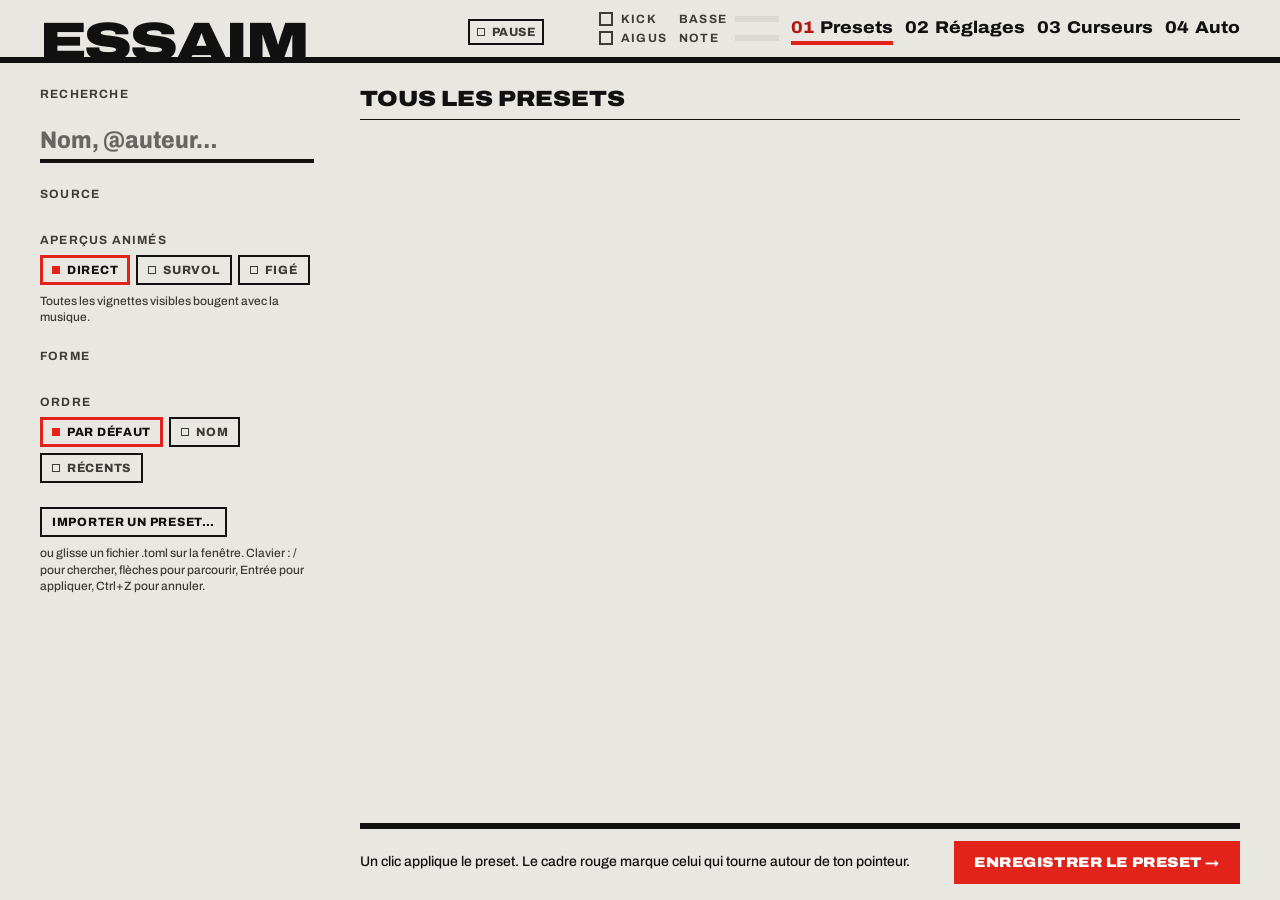
==== ui/index.html @ 6f8d7f01 "Trajet redressé quand la rotation retombe ; toutes les lettres d'un long texte - Rotation : l'angle " ====
<!doctype html>
<html lang="fr">
<head>
<meta charset="utf-8">
<title>Essaim</title>
<link rel="stylesheet" href="style.css">
<script src="apercu.js" defer></script>
<script src="app.js" defer></script>
</head>
<body>
<div class="fenetre">
  <header class="entete">
    <h1 class="t-affiche">ESSAIM</h1>
    <div class="entete-droite">
      <div class="pile serree etat-essaim">
        <button class="puce petite" id="pause" aria-pressed="false" title="Met l'essaim en pause (Ctrl+P)">Pause</button>
        <span class="t-label" id="etat-essaim" role="status" hidden></span>
      </div>
      <div class="sonde silence" id="sonde" title="Ce que l'essaim entend du son de Windows">
        <span class="temoins">
          <span class="kick t-label"><span class="temoin" id="temoin"></span>Kick</span>
          <span class="kick t-label"><span class="temoin" id="temoin-aigus"></span>Aigus</span>
        </span>
        <span class="t-label tempo" id="bpm" title="Tempo des kicks, affiché quand il est régulier" hidden></span>
        <span class="mesures">
          <span class="mesure"><span class="t-label">Basse</span><span class="jauge"><span id="jauge-niveau"></span></span><span class="detail" id="detail-niveau">—</span></span>
          <span class="mesure"><span class="t-label">Note</span><span class="jauge note"><span id="jauge-note"></span></span><span class="detail" id="detail-note">—</span></span>
        </span>
      </div>
      <nav class="onglets" role="tablist" aria-label="Vues">
        <button class="onglet t-nav" role="tab" id="onglet-presets" aria-controls="vue-presets" aria-selected="true"><span class="num">01</span>Presets</button>
        <button class="onglet t-nav" role="tab" id="onglet-reglages" aria-controls="vue-reglages" aria-selected="false"><span class="num">02</span>Réglages</button>
        <button class="onglet t-nav" role="tab" id="onglet-curseurs" aria-controls="vue-curseurs" aria-selected="false"><span class="num">03</span>Curseurs</button>
        <button class="onglet t-nav" role="tab" id="onglet-auto" aria-controls="vue-auto" aria-selected="false"><span class="num">04</span>Auto</button>
      </nav>
    </div>
  </header>

  <section class="vue" id="vue-presets" role="tabpanel" aria-labelledby="onglet-presets">
    <aside class="colonne">
      <label class="contenu"><span class="t-label">Recherche</span>
        <input class="champ" id="recherche" type="search" placeholder="Nom, @auteur…" autocomplete="off" spellcheck="false">
      </label>
      <div>
        <div class="t-label">Source</div>
        <div id="sources" class="haut-2"></div>
      </div>
      <div>
        <div class="t-label">Aperçus animés</div>
        <div class="groupe-puces haut-2" id="modes"></div>
        <p class="t-petit haut-2" id="mode-aide"></p>
      </div>
      <div>
        <div class="t-label">Forme</div>
        <div class="groupe-puces haut-2" id="filtre-formes"></div>
      </div>
      <div>
        <div class="t-label">Ordre</div>
        <div class="groupe-puces haut-2" id="ordres"></div>
      </div>
      <div class="pile">
        <button class="puce debut" id="importer">Importer un preset…</button>
        <p class="t-petit sans-marge">ou glisse un fichier .toml sur la fenêtre. Clavier : / pour chercher, flèches pour parcourir, Entrée pour appliquer, Ctrl+Z pour annuler.</p>
      </div>
    </aside>
    <div class="principal">
      <div class="barre-titre">
        <span class="t-titre" id="titre-grille">Tous les presets</span>
        <span class="t-label" id="compte"></span>
      </div>
      <p class="t-texte" id="note-commu" hidden></p>
      <div class="defile" id="defile-grille">
        <div class="grille" id="grille"></div>
        <div class="vide" id="vide" hidden></div>
      </div>
      <div class="pied">
        <span class="t-texte">Un clic applique le preset. Le cadre rouge marque celui qui tourne autour de ton pointeur.</span>
        <button class="signal" id="ouvrir-panneau">Enregistrer le preset →</button>
      </div>
    </div>
  </section>

  <section class="vue" id="vue-reglages" role="tabpanel" aria-labelledby="onglet-reglages" hidden>
    <div class="colonne large">
      <canvas class="scene carree" id="grand-apercu"></canvas>
      <div class="pile">
        <span class="t-titre" id="nom-actif"></span>
        <span class="t-petit">Aperçu en direct, calculé comme l'essaim autour de ton pointeur (un clic : l'effet du clic ; la souris qui file : le sillage).</span>
        <button class="puce debut" data-lecture aria-pressed="false" title="Windows demande moins d'animations : les grands aperçus sont à l'arrêt" hidden>Lecture</button>
      </div>
      <div class="pile serree">
        <span class="t-label" id="libelle-simuler">Simuler dans l'aperçu</span>
        <div class="groupe-puces" role="group" aria-labelledby="libelle-simuler">
          <button class="puce petite" id="simuler-montee" title="Quatre secondes : une montée (roulement de caisse claire, tension), puis le drop">Montée et drop</button>
          <button class="puce petite" data-simuler="kick">Kick</button>
          <button class="puce petite" data-simuler="caisse">Caisse claire</button>
          <button class="puce petite" data-simuler="temps">Temps</button>
          <button class="puce petite" data-simuler="piste">Piste</button>
        </div>
      </div>
      <div class="puissance" id="puissance" data-niveau="faible">
        <div class="ligne-haut"><span class="t-label">Puissance utilisée</span><span class="niveau" id="puissance-niveau">—</span></div>
        <div class="barre"><span id="puissance-barre"></span></div>
        <p class="note" id="puissance-detail">Mesure en cours…</p>
        <p class="note">Les dix cases à côté de chaque réglage notent son impact sur cette puissance :</p>
        <div class="legende-impact">
          <span class="impact" aria-hidden="true"><i class="plein"></i><i></i><i></i><i></i><i></i><i></i><i></i><i></i><i></i><i></i></span><span class="note">presque rien</span>
          <span class="impact" aria-hidden="true"><i class="plein"></i><i class="plein"></i><i class="plein"></i><i class="plein"></i><i class="plein"></i><i></i><i></i><i></i><i></i><i></i></span><span class="note">moyen</span>
          <span class="impact fort" aria-hidden="true"><i class="plein"></i><i class="plein"></i><i class="plein"></i><i class="plein"></i><i class="plein"></i><i class="plein"></i><i class="plein"></i><i class="plein"></i><i class="plein"></i><i class="plein"></i></span><span class="note">très lourd</span>
        </div>
      </div>
      <div class="ressort"></div>
      <div class="groupe-puces aere actions-colonne">
        <button class="signal" id="ouvrir-panneau-2">Enregistrer le preset →</button>
        <button class="puce" id="surprise" title="Des réglages tirés au hasard (Ctrl+Z pour revenir)">Surprends-moi</button>
        <button class="puce" id="exporter-gif" title="Trois secondes de l'aperçu, en GIF, dans Images\Essaim">Exporter en GIF</button>
        <button class="puce" id="ouvrir-config">Ouvrir config.toml</button>
      </div>
    </div>
    <div class="principal vue-panneaux">
      <nav class="sous-onglets" id="sous-onglets" role="tablist" aria-label="Effets" aria-orientation="vertical"></nav>
      <div class="defile" id="panneaux"></div>
    </div>
  </section>

  <section class="vue" id="vue-auto" role="tabpanel" aria-labelledby="onglet-auto" hidden>
    <aside class="colonne moyenne">
      <span class="t-titre">Preset automatique</span>
      <p class="note">Essaim change tout seul de preset selon tes règles (artiste, titre, tempo…), l'application au premier plan ou l'heure. Quand plus aucune règle ne s'applique, tes réglages d'avant reviennent.</p>
      <button class="puce debut" id="auto-actif" aria-pressed="false">Choisir le preset automatiquement</button>
      <span class="t-titre haut-2">Raccourcis clavier</span>
      <button class="puce debut" id="raccourcis-actif" aria-pressed="true">Raccourcis globaux</button>
      <div class="raccourcis">
        <span class="touche">Ctrl + Alt + →</span><span>preset suivant</span>
        <span class="touche">Ctrl + Alt + ←</span><span>preset précédent</span>
        <span class="touche">Ctrl + Alt + P</span><span>pause</span>
      </div>
      <p class="note">Ils marchent partout dans Windows, sans surveiller le clavier (pas de hook) : Windows prévient seulement Essaim quand ces touches sont pressées.</p>
    </aside>
    <div class="defile">
      <div class="barre-titre"><span class="t-titre">Si … alors …</span><span class="t-label">prioritaire</span></div>
      <p class="note haut-2" id="aide-regle">Clés : <b>artiste</b>, <b>titre</b> (morceau qui joue), <b>appli</b>, <b>bpm</b> (tempo des kicks), <b>heure</b>. Opérateurs : = &nbsp;!= &nbsp;~ (contient) &nbsp;&lt; &nbsp;&gt; &nbsp;&lt;= &nbsp;&gt;=. Plusieurs conditions : « et ». Exemple : <code>bpm &gt; 140 et heure &gt;= 20:00</code>.</p>
      <div class="regles haut-2" id="regles-si"></div>
      <form class="ajout-regle" id="ajout-si">
        <label><span class="t-label">Si</span><input class="champ" id="si-condition" placeholder="artiste = Skrillex" autocomplete="off" spellcheck="false" aria-describedby="aide-regle"></label>
        <label><span class="t-label">Alors</span><select class="choix" id="si-preset"></select></label>
        <button class="puce" type="submit">Ajouter</button>
        <button class="puce" type="button" id="si-artiste" hidden></button>
      </form>
      <div class="barre-titre haut-5"><span class="t-titre">Selon l'application</span></div>
      <div class="regles" id="regles-applis"></div>
      <form class="ajout-regle" id="ajout-appli">
        <label><span class="t-label">Application</span><input class="champ petit" id="appli-nom" list="applis-ouvertes" placeholder="jeu.exe" autocomplete="off" spellcheck="false"></label>
        <datalist id="applis-ouvertes"></datalist>
        <label><span class="t-label">Preset</span><select class="choix" id="appli-preset"></select></label>
        <button class="puce" type="submit">Ajouter</button>
      </form>
      <div class="barre-titre haut-5"><span class="t-titre">Selon l'heure</span></div>
      <div class="regles" id="regles-horaires"></div>
      <form class="ajout-regle" id="ajout-horaire">
        <label><span class="t-label">De</span><input class="champ petit" id="horaire-debut" type="time" value="22:00"></label>
        <label><span class="t-label">À</span><input class="champ petit" id="horaire-fin" type="time" value="07:00"></label>
        <label><span class="t-label">Preset</span><select class="choix" id="horaire-preset"></select></label>
        <button class="puce" type="submit">Ajouter</button>
      </form>
      <div id="bloc-pauses">
        <div class="barre-titre haut-5"><span class="t-titre">Pause selon l'application</span><span class="t-label">cet ordinateur</span></div>
        <p class="note haut-2">Essaim se met en pause tant que l'une de ces applications est au premier plan (montage, visio, jeu…), et reprend dès que tu en sors.</p>
        <div class="regles haut-2" id="pauses-applis"></div>
        <form class="ajout-regle" id="ajout-pause">
          <label><span class="t-label">Application</span><input class="champ petit" id="pause-nom" list="applis-ouvertes" placeholder="obs64.exe" autocomplete="off" spellcheck="false"></label>
          <button class="puce" type="submit">Ajouter</button>
          <button class="puce" type="button" id="pause-recente" hidden></button>
        </form>
      </div>
    </div>
  </section>

  <section class="vue" id="vue-curseurs" role="tabpanel" aria-labelledby="onglet-curseurs" hidden>
    <aside class="colonne large">
      <div class="pile">
        <span class="t-label">Jeu en place</span>
        <span class="t-titre" id="jeu-actuel">—</span>
      </div>
      <div class="roles" id="roles"></div>
      <p class="note">Le pointeur reste un vrai curseur de Windows, sans retard ; Essaim dessine seulement autour.</p>
    </aside>
    <div class="principal">
      <div class="barre-titre">
        <span class="t-titre">Jeux installés sur ce PC</span>
        <span class="t-label" id="compte-jeux"></span>
      </div>
      <div class="groupe-puces aere">
        <button class="puce" id="avec-preset" aria-pressed="true">Installer les curseurs du preset choisi</button>
        <span class="note">Un preset enregistré garde le jeu en place à ce moment-là ; cette option le remet quand tu choisis le preset.</span>
      </div>
      <div class="defile">
        <div class="curseurs" id="curseurs"><span class="t-petit">Chargement des curseurs…</span></div>
      </div>
      <div class="pied">
        <span class="t-texte">Un clic installe le jeu, comme le panneau de la souris de Windows. Pour en ajouter un : clic droit sur le fichier <b>.inf</b> d'un pack, puis Installer.</span>
      </div>
    </div>
  </section>
</div>

<div class="voile centre" id="voile-image" hidden>
  <div class="boite large" role="dialog" aria-modal="true" aria-labelledby="titre-image">
    <span class="t-titre" id="titre-image">Trajet d'une image</span>
    <p class="note">Les comètes suivent le contour d'une image : un logo, une silhouette, une icône (une image à fond transparent marche le mieux), ou d'un texte, d'un emoji. Tu peux aussi glisser une image sur la fenêtre.</p>
    <div class="image-trajet">
      <canvas class="scene" id="toile-image" width="380" height="380" aria-label="L'image et ses contours"></canvas>
      <canvas class="scene" id="apercu-image" aria-label="Aperçu de l'essaim sur ce trajet"></canvas>
    </div>
    <div class="groupe-puces aere">
      <button class="puce" id="choisir-image">Choisir une image…</button>
      <input type="file" id="fichier-image" accept="image/*,.svg" hidden>
      <label class="option-ligne"><span class="t-label">ou un texte, un emoji</span><input class="champ petit" id="texte-image" maxlength="12" placeholder="♥, ESSAIM, 🦋…" autocomplete="off" spellcheck="false"></label>
    </div>
    <div class="groupe-puces aere">
      <label class="option-ligne"><span class="t-label">Seuil</span><input type="range" id="seuil-image" min="1" max="255" value="128"><span class="valeur-mod" id="valeur-seuil">auto</span></label>
      <button class="puce" id="seuil-auto" aria-pressed="true" title="Seuil calculé d'après l'image (méthode d'Otsu)">Auto</button>
      <button class="puce" id="inverser-image" aria-pressed="false" title="La forme est de l'autre côté du seuil">Inverser</button>
      <span class="groupe-puces" role="group" aria-label="Contours gardés">
        <button class="puce" data-contours="un" aria-pressed="true">Le plus grand</button>
        <button class="puce" data-contours="tous" aria-pressed="false" title="Chaque anneau de comètes suit un contour, à sa place (24 au plus)">Tous, un par anneau</button>
      </span>
    </div>
    <p class="note" id="info-image" role="status"></p>
    <div class="groupe-puces aere">
      <button class="signal" id="valider-image">Utiliser ce trajet →</button>
      <button class="puce" id="fermer-image">Annuler</button>
    </div>
  </div>
</div>

<div class="voile centre" id="voile-comparaison" hidden>
  <div class="boite large" role="dialog" aria-modal="true" aria-labelledby="titre-comparaison">
    <div class="barre-titre"><span class="t-titre" id="titre-comparaison">Comparer</span>
      <span class="groupe-puces aere"><button class="puce" data-lecture aria-pressed="false" hidden>Lecture</button><button class="puce" id="fermer-comparaison">Fermer</button></span></div>
    <div class="comparaison" id="comparaison"></div>
  </div>
</div>

<div class="loupe" id="loupe" hidden>
  <canvas class="scene" id="toile-loupe"></canvas>
  <span class="t-nom" id="nom-loupe"></span>
</div>

<div class="voile centre" id="voile-accueil" hidden>
  <div class="boite large accueil" role="dialog" aria-modal="true" aria-labelledby="titre-accueil">
    <span class="t-label" id="etape-accueil">1 / 3</span>
    <span class="t-affiche petite" id="titre-accueil">Bienvenue</span>
    <div class="pile aeree" id="corps-accueil"></div>
    <div class="groupe-puces aere pousse-bas">
      <button class="signal" id="suivant-accueil">Suivant →</button>
      <button class="puce" id="passer-accueil">Passer</button>
    </div>
  </div>
</div>

<div class="voile" id="voile" hidden>
  <form class="panneau" id="panneau" role="dialog" aria-modal="true" aria-labelledby="titre-panneau">
    <span class="titre" id="titre-panneau">Nouveau<br>preset</span>
    <label class="pile"><span class="t-label">Nom</span>
      <input class="champ" id="nom-preset" maxlength="40" placeholder="ex. Nuit blanche" autocomplete="off" spellcheck="false">
    </label>
    <label class="case"><input type="checkbox" id="publier"><span>Publier aussi dans la bibliothèque (GitHub). GitHub s'ouvre avec le preset prêt à proposer ; il apparaît pour tous après relecture.</span></label>
    <p class="t-texte erreur" id="erreur-panneau" role="alert" hidden></p>
    <div class="ressort"></div>
    <div class="groupe-puces aere">
      <button class="signal" type="submit">Enregistrer →</button>
      <button class="puce" type="button" id="annuler-panneau">Annuler</button>
    </div>
  </form>
</div>

<div class="bandeau" id="bandeau" role="status" hidden>
  <span id="bandeau-texte"></span>
  <button class="puce petite" id="bandeau-action" hidden></button>
  <button class="bandeau-fermer" id="bandeau-fermer" aria-label="Fermer le message">×</button>
</div>
</body>
</html>
---- ui/style.css ----
/* Essaim — feuille de style de la fenêtre des réglages.
   Charte : « Essaim » (typographie suisse, un seul accent rouge, tout carré).
   Clair ou sombre selon le thème des applications de Windows (prefers-color-scheme). */

@font-face {
  font-family: "Archivo";
  src: url("polices/Archivo.ttf") format("truetype");
  font-weight: 100 900;
  font-stretch: 62% 125%;
}

/* ---------- Jetons ---------- */
:root {
  --fond: #e8e7e1;
  --encre: #111111;
  --encre-2: #3d3c38;
  --filet: #111111;
  --survol: #d9d8d1;
  --signal: #e2231a;
  --sur-signal: #ffffff;
  --signal-texte: #b5150e;
  --scene: #111111;
  --scene-bord: #111111;
  /* bord des contrôles (puces éteintes, cases d'impact, valeurs) : 3:1 au moins sur le fond */
  --bord-controle: #111111;
  --voile: rgba(0, 0, 0, 0.45);
  --contour-teinte: rgba(0, 0, 0, 0.35);
  /* dessins sur la scène (toujours sombre) : guide et point du trajet dessiné */
  --scene-guide: rgba(255, 255, 255, 0.18);
  --scene-point: #ffffff;
  /* fond de l'image analysée (boîte « Trajet d'une image ») : clair dans les deux thèmes, pour
     qu'un logo sombre se voie */
  --papier-image: #f4f3ee;

  --esp-1: 4px;
  --esp-2: 8px;
  --esp-3: 12px;
  --esp-4: 16px;
  --esp-5: 24px;
  --esp-6: 40px;

  --trait-fin: 1px;
  --trait-controle: 2px;
  --trait-souligne: 4px;
  --trait-epais: 6px;

  /* texte courant ; plancher du texte informatif (libellés, notes, petites puces) */
  --texte-base: 14px;
  --texte-mini: 12px;
  --largeur-jauge: 72px;
  --colonne: 280px;
  --colonne-moyenne: 330px;
  --colonne-large: 380px;
  --colonne-onglets: 210px;

  --font-affiche: "Archivo", "Arial Narrow", Arial, sans-serif;
  --battement: 0.45s;
  color-scheme: light;
}
@media (prefers-color-scheme: dark) {
  :root {
    --fond: #121211;
    --encre: #ecebe4;
    --encre-2: #a3a199;
    --filet: #3a3935;
    --survol: #22211e;
    --signal: #ff3b2f;
    --sur-signal: #121211;
    --signal-texte: #ff5a4f;
    --scene: #000000;
    --scene-bord: #2c2b28;
    --bord-controle: #74726b; /* 3,9:1 sur --fond, 3,5:1 sur --survol */
    color-scheme: dark;
  }
}

/* ---------- Base ---------- */
* { box-sizing: border-box; }
html, body { height: 100%; margin: 0; }
body {
  background: var(--fond);
  color: var(--encre);
  font-family: var(--font-affiche);
  font-size: var(--texte-base);
  font-weight: 500;
  overflow: hidden;
  -webkit-user-select: none;
  user-select: none;
}
button, input { font-family: inherit; color: inherit; }
:focus-visible { outline: var(--trait-controle) solid var(--signal); outline-offset: 2px; }
[hidden] { display: none !important; }

/* ---------- Typographie ---------- */
.t-affiche { font-size: 88px; font-weight: 900; font-stretch: 125%; letter-spacing: -0.035em; line-height: 1; margin: 0; }
.t-chiffre { font-size: 46px; font-weight: 900; font-stretch: 125%; line-height: 1; font-variant-numeric: tabular-nums; }
.t-numero { font-size: 26px; font-weight: 900; font-stretch: 125%; line-height: 1; font-variant-numeric: tabular-nums; }
.t-titre { font-size: 22px; font-weight: 900; font-stretch: 115%; text-transform: uppercase; line-height: 1.1; }
.t-nav { font-size: 22px; font-weight: 800; font-stretch: 110%; }
.t-nom { font-size: 16px; font-weight: 900; font-stretch: 110%; text-transform: uppercase; line-height: 1; }
.t-texte { font-size: var(--texte-base); font-weight: 500; line-height: 1.45; }
.t-petit { font-size: var(--texte-mini); font-weight: 500; line-height: 1.35; color: var(--encre-2); }
.t-label { font-size: var(--texte-mini); font-weight: 700; letter-spacing: 0.1em; text-transform: uppercase; color: var(--encre-2); }

/* ---------- Gabarit ---------- */
.fenetre { height: 100%; display: flex; flex-direction: column; }
.entete {
  display: flex; align-items: flex-end; justify-content: space-between; gap: var(--esp-5);
  padding: var(--esp-3) var(--esp-6) 0;
  border-bottom: var(--trait-epais) solid var(--encre);
  flex-shrink: 0;
}
.entete .t-affiche { margin-bottom: -12px; }
.entete-droite { display: flex; align-items: flex-end; gap: var(--esp-5); padding-bottom: var(--esp-3); }
.onglets { display: flex; gap: var(--esp-5); }
.onglet {
  background: none; border: 0; padding: 0 0 var(--esp-1); cursor: pointer;
  border-bottom: var(--trait-souligne) solid transparent;
}
.onglet .num { margin-right: 6px; }
.onglet[aria-selected="true"] { border-bottom-color: var(--signal); }
.onglet[aria-selected="true"] .num { color: var(--signal-texte); }
.onglet:hover .num { color: var(--signal-texte); }

/* Sonde : ce que l'essaim entend (kick, niveau et note de la basse). */
.sonde { display: flex; align-items: center; gap: var(--esp-5); }
.sonde .kick { display: flex; align-items: center; gap: var(--esp-2); }
.sonde .temoin { width: 14px; height: 14px; border: var(--trait-controle) solid var(--encre-2); }
.sonde .temoin.coup { animation: coup var(--battement) ease-out; }
.sonde .tempo { color: var(--encre-2); font-variant-numeric: tabular-nums; white-space: nowrap; min-width: 5.6em; }
@keyframes coup { 0% { background: var(--signal); border-color: var(--signal); } 100% { background: transparent; } }
.sonde .temoins { display: flex; flex-direction: column; gap: 5px; }
.sonde .mesures { display: grid; grid-template-columns: auto var(--largeur-jauge) auto; gap: 5px var(--esp-2); align-items: center; }
.sonde .mesure { display: contents; }
.sonde .jauge { position: relative; height: 6px; background: var(--survol); }
.sonde .jauge > span { position: absolute; left: 0; top: 0; bottom: 0; background: var(--encre); }
.sonde .jauge.note > span { width: 4px; background: var(--signal); }
.sonde .detail { font-size: var(--texte-mini); font-weight: 600; color: var(--encre-2); white-space: nowrap; width: 8.6em; font-variant-numeric: tabular-nums; }
.sonde.silence .jauge > span { visibility: hidden; }

.vue { flex-grow: 1; min-height: 0; display: flex; gap: var(--esp-6); padding: var(--esp-5) var(--esp-6) var(--esp-4); }
.colonne { width: var(--colonne); flex-shrink: 0; display: flex; flex-direction: column; gap: var(--esp-5); overflow-y: auto; padding-right: 6px; }
.principal { flex-grow: 1; min-width: 0; display: flex; flex-direction: column; gap: var(--esp-3); }
.defile { flex-grow: 1; min-height: 0; overflow-y: auto; padding: var(--esp-1) var(--esp-2) var(--esp-1) 0; }
.barre-titre { display: flex; align-items: baseline; justify-content: space-between; gap: var(--esp-4); border-bottom: var(--trait-fin) solid var(--filet); padding-bottom: var(--esp-2); }
.pied { display: flex; justify-content: space-between; align-items: center; gap: var(--esp-4); border-top: var(--trait-epais) solid var(--encre); padding-top: var(--esp-3); }
::-webkit-scrollbar { width: 8px; height: 8px; }
::-webkit-scrollbar-thumb { background: var(--bord-controle); }
::-webkit-scrollbar-track { background: transparent; }

/* ---------- Composants ---------- */

/* Champ : grande saisie soulignée (recherche, nom d'un preset). */
.champ {
  width: 100%; background: transparent; border: 0; outline: 0;
  border-bottom: var(--trait-souligne) solid var(--encre);
  font-size: 30px; font-weight: 800; font-stretch: 90%; padding: 2px 0 6px;
  -webkit-user-select: text; user-select: text;
}
.champ::placeholder { color: var(--encre-2); opacity: 0.75; }
.champ:focus { border-bottom-color: var(--signal); }
.colonne .champ { font-size: 24px; }

/* Ligne de filtre : libellé à gauche, compte à droite ; la ligne choisie a le cadre rouge. */
.ligne {
  display: flex; justify-content: space-between; align-items: baseline; width: 100%;
  background: none; border: 0; border-top: var(--trait-fin) solid var(--filet);
  padding: 7px var(--esp-1) 6px; font-size: var(--texte-base); font-weight: 600; cursor: pointer; text-align: left;
}
.ligne:hover { background: var(--survol); }
.ligne[aria-pressed="true"] { box-shadow: inset 0 0 0 var(--trait-controle) var(--signal); font-weight: 800; }
.ligne .compte { font-variant-numeric: tabular-nums; }

/* Puce : bouton secondaire, ou bascule (aria-pressed) avec un voyant carré :
   éteinte = bord gris et voyant creux ; allumée = cadre rouge et voyant plein. */
.puce {
  background: none; border: var(--trait-controle) solid var(--encre);
  padding: 6px 10px; font-size: var(--texte-mini); font-weight: 800; letter-spacing: 0.06em; text-transform: uppercase;
  cursor: pointer; white-space: nowrap; display: inline-flex; align-items: center; gap: 7px;
}
.puce:hover { background: var(--survol); }
.puce[aria-pressed]::before { content: ""; width: 8px; height: 8px; flex-shrink: 0; box-sizing: border-box; border: 1.5px solid currentColor; }
.puce[aria-pressed="false"] { border-color: var(--bord-controle); color: var(--encre-2); }
.puce[aria-pressed="true"] { border-color: var(--signal); box-shadow: inset 0 0 0 1px var(--signal); color: var(--encre); }
.puce[aria-pressed="true"]::before { background: var(--signal); border-color: var(--signal); }
.puce.petite { padding: 4px 7px; font-size: var(--texte-mini); letter-spacing: 0.04em; }
.puce.danger { border-color: var(--signal); color: var(--signal-texte); }
.puce:disabled { opacity: 0.45; cursor: default; }
.groupe-puces { display: flex; flex-wrap: wrap; gap: 6px; }

/* Bouton signal : l'action principale de l'écran, une seule à la fois. */
.signal {
  background: var(--signal); color: var(--sur-signal); border: 0;
  padding: 14px 20px; font-size: var(--texte-base); font-weight: 900; font-stretch: 115%; letter-spacing: 0.04em; text-transform: uppercase;
  cursor: pointer; white-space: nowrap;
}
.signal:hover { background: var(--encre); color: var(--fond); }

/* Tuile de preset : numéro, aperçu animé dans un carré sombre, nom, origine. */
.grille { display: grid; grid-template-columns: repeat(auto-fill, minmax(150px, 1fr)); column-gap: 18px; row-gap: var(--esp-5); }
.tuile { display: flex; flex-direction: column; gap: 6px; }
.tuile > button {
  background: none; border: 0; padding: 0; text-align: left; cursor: pointer;
  display: flex; flex-direction: column; gap: 7px;
}
.tuile .tete { display: flex; justify-content: space-between; align-items: baseline; }
.tuile .scene { aspect-ratio: 1; outline: 0 solid var(--signal); outline-offset: -4px; transition: outline-width 0.1s; }
.tuile > button:hover .scene { outline-width: 2px; }
.tuile img.scene { object-fit: cover; }
.tuile.active .scene { outline-width: 5px; }
.tuile.active .t-numero { color: var(--signal-texte); }
.tuile .actions { display: flex; flex-wrap: wrap; gap: var(--esp-1); min-height: 22px; }
.tuile .actions .puce.petite { padding: 3px 5px; gap: 5px; letter-spacing: 0.02em; }

/* Scène : fond des aperçus, toujours sombre (l'essaim est lumineux). */
.scene { background: var(--scene); box-shadow: inset 0 0 0 1px var(--scene-bord); display: block; width: 100%; }

/* Réglage : libellé, glissière, valeur en grands chiffres. */
.reglages { display: grid; grid-template-columns: 150px minmax(0, 1fr) minmax(120px, max-content); border-top: var(--trait-epais) solid var(--encre); }
.reglages > * { border-bottom: var(--trait-fin) solid var(--filet); min-height: 62px; display: flex; align-items: center; }
.reglages > .large { grid-column: span 2; padding: var(--esp-3) 0; flex-wrap: wrap; gap: 6px; }
.reglages > .glissiere { padding-right: var(--esp-5); }
.reglages > .valeur { justify-content: flex-end; }
input[type="range"] { width: 100%; margin: 0; accent-color: var(--signal); }

.avance { display: grid; grid-template-columns: repeat(2, minmax(0, 1fr)); column-gap: 30px; }
.avance label { display: flex; flex-direction: column; gap: 6px; padding: 10px 0; border-top: var(--trait-fin) solid var(--filet); }
.avance .entete-reglage { display: flex; justify-content: space-between; font-size: 12.5px; font-weight: 600; }
.bascule-avance {
  align-self: flex-start; margin-top: var(--esp-3); background: none; border: 0; padding: 6px 0; cursor: pointer;
  font-size: 20px; font-weight: 900; font-stretch: 115%; text-transform: uppercase;
}
.bascule-avance .signe { color: var(--signal-texte); }

/* Nuancier : teintes fixes de l'essaim. */
.teinte { width: 30px; height: 30px; border: 0; cursor: pointer; box-shadow: inset 0 0 0 1px var(--contour-teinte); }
.teinte[aria-pressed="true"] { outline: 3px solid var(--signal); outline-offset: 3px; }

/* Valeur d'un réglage : se tape au clavier (clic dessus). */
.valeur-saisie {
  width: 100%; background: transparent; border: 0; outline: 0; text-align: right; padding: 0 6px 2px 0;
  border-bottom: var(--trait-controle) solid transparent; cursor: text;
  -webkit-user-select: text; user-select: text;
}
/* grands chiffres : le champ prend la largeur de son texte (« 3,0 s », « 330 % ») */
.reglages .valeur-saisie { field-sizing: content; min-width: 100px; }
.valeur-saisie:hover { border-bottom-color: var(--bord-controle); }
.valeur-saisie:focus { border-bottom-color: var(--signal); }
.avance .valeur-saisie { width: 96px; font-size: 12.5px; font-weight: 900; font-variant-numeric: tabular-nums; }

/* Note sous un réglage (impact, explication). */
.note { font-size: var(--texte-mini); font-weight: 500; line-height: 1.4; color: var(--encre-2); margin: 0; }

/* Puissance utilisée par l'essaim, mesurée en direct. */
.puissance { display: flex; flex-direction: column; gap: 6px; border-top: var(--trait-fin) solid var(--filet); padding-top: var(--esp-3); }
.puissance .ligne-haut { display: flex; justify-content: space-between; align-items: baseline; }
.puissance .barre { height: 8px; background: var(--survol); position: relative; }
.puissance .barre > span { position: absolute; inset: 0 auto 0 0; background: var(--encre); }
.puissance[data-niveau="eleve"] .barre > span { background: var(--signal); }
.legende-impact { display: grid; grid-template-columns: auto 1fr; gap: 4px var(--esp-2); align-items: center; }
.legende-impact .impact { margin-top: 0; }
.puissance .niveau { font-size: 13px; font-weight: 900; text-transform: uppercase; }
.puissance[data-niveau="eleve"] .niveau { color: var(--signal-texte); }

/* Détail du jeu en place : chaque curseur dans une case, avec son rôle. */
.roles { display: grid; grid-template-columns: repeat(3, minmax(0, 1fr)); gap: var(--esp-2); }
.role { display: flex; flex-direction: column; align-items: center; gap: 6px; padding: var(--esp-2) var(--esp-1); background: var(--survol); }
.role .vide-role { width: 40px; height: 40px; display: flex; align-items: center; justify-content: center; color: var(--encre-2); }
.role span { font-size: var(--texte-mini); font-weight: 600; line-height: 1.2; text-align: center; color: var(--encre-2); }

/* Jeux de curseurs de Windows : aperçu et nom ; le jeu installé a le cadre rouge. */
.curseurs { display: grid; grid-template-columns: repeat(auto-fill, minmax(190px, 1fr)); gap: var(--esp-3); padding: var(--esp-3) 0 var(--esp-4); }
.jeu {
  display: flex; flex-direction: column; gap: 8px; align-items: flex-start; text-align: left; cursor: pointer;
  background: var(--survol); border: 0; padding: var(--esp-3); box-shadow: inset 0 0 0 var(--trait-fin) var(--bord-controle);
}
.jeu:hover { box-shadow: inset 0 0 0 var(--trait-controle) var(--encre); }
.jeu[aria-pressed="true"] { box-shadow: inset 0 0 0 3px var(--signal); }
.jeu .apercu-jeu { display: flex; gap: 12px; min-height: 30px; align-items: center; }
.anim { display: inline-block; background-repeat: no-repeat; flex-shrink: 0; }
.jeu .t-petit { color: var(--encre); font-weight: 700; }

/* Panneau d'enregistrement : rouge, à droite, par-dessus la fenêtre. */
.voile { position: fixed; inset: 0; background: var(--voile); display: flex; justify-content: flex-end; z-index: 10; }
.panneau {
  width: 460px; max-width: 100%; height: 100%; background: var(--signal); color: var(--sur-signal);
  padding: var(--esp-6) 36px; display: flex; flex-direction: column; gap: 22px;
}
.panneau .t-label { color: var(--sur-signal); }
.panneau .champ { border-bottom-color: var(--sur-signal); color: var(--sur-signal); }
/* texte indicatif : pleine couleur (4,7:1 au moins sur le rouge), plus maigre que la saisie */
.panneau .champ::placeholder { color: var(--sur-signal); opacity: 1; font-weight: 500; }
.panneau .titre { font-size: 50px; font-weight: 900; font-stretch: 125%; line-height: 0.92; text-transform: uppercase; }
.panneau .case { display: flex; gap: var(--esp-3); align-items: flex-start; font-size: var(--texte-base); font-weight: 600; line-height: 1.45; }
.panneau .case input { accent-color: var(--encre); width: 18px; height: 18px; margin: 1px 0 0; flex-shrink: 0; }
.panneau .erreur { font-weight: 800; }
.panneau .puce { border-color: var(--sur-signal); color: var(--sur-signal); }
.panneau .signal { background: var(--encre); color: var(--fond); }

/* Bandeau : message bref en bas de la fenêtre, avec parfois une action (Annuler). */
.bandeau {
  position: fixed; left: var(--esp-6); bottom: var(--esp-4); max-width: 680px; z-index: 20;
  display: flex; align-items: center; gap: var(--esp-3);
  background: var(--encre); color: var(--fond); padding: 10px 10px 10px 18px;
  font-size: 13px; font-weight: 700;
}
.bandeau .puce { border-color: var(--fond); color: var(--fond); }
.bandeau .puce:hover { background: var(--fond); color: var(--encre); }
.bandeau-fermer { background: none; border: 0; color: var(--fond); font-size: 18px; font-weight: 700; cursor: pointer; padding: 0 6px; }

/* Impact sur la puissance : dix cases, remplies selon le score mesuré (rouge à partir de 7). */
.impact { display: inline-flex; gap: 2px; margin-top: 5px; }
.impact i { width: 4px; height: 7px; background: var(--survol); box-shadow: inset 0 0 0 1px var(--bord-controle); }
.impact i.plein { background: var(--encre-2); box-shadow: none; }
.impact.fort i.plein { background: var(--signal); }
.libelle-reglage { display: flex; flex-direction: column; justify-content: center; align-items: flex-start !important; }

/* Boutons de forme : pictogramme du trajet ; la forme choisie a le cadre rouge (sans voyant). */
.puce.forme::before { display: none; }
.puce .picto { width: 18px; height: 18px; flex-shrink: 0; overflow: visible; }
.puce .picto polyline { fill: none; stroke: currentColor; stroke-width: 0.16; stroke-linejoin: round; }
.puce.forme[aria-pressed="true"] .picto polyline { stroke: var(--signal); }

/* Parties de la grille des réglages. */
.reglages > .titre-groupe {
  grid-column: 1 / -1; min-height: 0; border-bottom: 0; padding: 22px 0 6px;
  font-size: 13px; font-weight: 900; font-stretch: 115%; letter-spacing: 0.08em; text-transform: uppercase; color: var(--signal-texte);
}
.reglages > .titre-groupe:first-child { padding-top: 10px; }

/* Actions d'une tuile : estompées, pleines au survol, au clavier, menu ouvert ; un favori ou « Installé » reste plein. */
.tuile .actions > * { opacity: 0.4; transition: opacity 0.12s; }
.tuile:hover .actions > *, .tuile:focus-within .actions > *, .tuile.menu-ouvert .actions > *, .tuile .actions > [aria-pressed="true"] { opacity: 1; }
@media (hover: none) { .tuile .actions > * { opacity: 1; } }

/* Tuile proche des réglages en cours (« modifié ») : cadre rouge en pointillé. */
.tuile.proche .scene { outline: 2px dashed var(--signal); outline-offset: -4px; }
.tuile .menu-tuile { display: flex; flex-wrap: wrap; gap: 4px; flex-basis: 100%; }
.tuile .renommer {
  width: 100%; background: transparent; border: 0; outline: 0; border-bottom: var(--trait-controle) solid var(--signal);
  font-size: 16px; font-weight: 900; font-stretch: 110%; text-transform: uppercase; padding: 0 0 2px;
  -webkit-user-select: text; user-select: text;
}
.tuile > button:focus-visible .scene { outline-width: 3px; }

/* État vide ou erreur dans la grille. */
.vide { padding-top: var(--esp-6); display: flex; flex-direction: column; align-items: flex-start; gap: var(--esp-4); max-width: 560px; }
.vide .zero { font-size: 64px; font-weight: 900; font-stretch: 125%; line-height: 0.9; color: var(--signal-texte); }

@media (max-width: 1500px) {
  .t-affiche { font-size: 64px; }
  .t-nav { font-size: 19px; }
  .onglets { gap: var(--esp-4); }
  .entete-droite, .sonde { gap: var(--esp-4); }
  :root { --largeur-jauge: 52px; }
  /* le détail (« aperçus en démo ») ne tient plus sous sa jauge : il déborderait sur les onglets */
  .sonde .detail { display: none; }
  .sonde .mesures { grid-template-columns: auto var(--largeur-jauge); }
}
@media (max-width: 1300px) {
  .t-affiche { font-size: 54px; }
  .t-nav { font-size: 17px; }
  .onglets { gap: var(--esp-3); }
  .entete-droite, .sonde { gap: var(--esp-3); }
  :root { --largeur-jauge: 44px; --colonne-onglets: 170px; --colonne-large: 320px; }
}
/* Quatre onglets : sous 1 200 px, la sonde ne garde que ses témoins (kick, aigus). */
@media (max-width: 1200px) {
  .sonde .mesures { display: none; }
  .entete-droite { flex-wrap: wrap; justify-content: flex-end; row-gap: var(--esp-2); }
}
@media (max-width: 1000px) {
  .t-affiche { font-size: 46px; }
  .colonne { width: 230px; }
  .vue { gap: var(--esp-5); padding-left: var(--esp-5); padding-right: var(--esp-5); }
  .entete { padding-left: var(--esp-5); padding-right: var(--esp-5); }
}
@media (prefers-reduced-motion: reduce) {
  .sonde .temoin.coup { animation: none; }
  .tuile .scene, .tuile .actions > * { transition: none; }
}

/* ---------- Boîtes centrées (dessin, comparaison, accueil) ---------- */
.voile.centre { justify-content: center; align-items: center; }
.boite {
  background: var(--fond); color: var(--encre); padding: var(--esp-5) 28px; max-width: calc(100% - 48px); max-height: calc(100% - 48px);
  display: flex; flex-direction: column; gap: var(--esp-4); overflow: auto; border-top: var(--trait-epais) solid var(--signal);
}
.boite.large { width: 860px; }
.image-trajet { display: grid; grid-template-columns: repeat(2, minmax(0, 1fr)); gap: var(--esp-4); }
.image-trajet canvas { aspect-ratio: 1; width: 100%; }
.comparaison { display: grid; grid-template-columns: repeat(2, minmax(0, 1fr)); gap: var(--esp-5); }
.comparaison .cote { display: flex; flex-direction: column; gap: var(--esp-2); }
.comparaison canvas { aspect-ratio: 1; }

/* Loupe : aperçu en grand d'un preset survolé. */
.loupe {
  position: fixed; z-index: 15; width: 300px; padding: 10px; display: flex; flex-direction: column; gap: 8px;
  background: var(--fond); box-shadow: 0 0 0 var(--trait-controle) var(--encre); pointer-events: none;
}
.loupe canvas { aspect-ratio: 1; }

/* Accueil. */
.accueil { min-height: 480px; }
.t-affiche.petite { font-size: 54px; }
.accueil .choix-accueil { display: grid; grid-template-columns: repeat(auto-fill, minmax(150px, 1fr)); gap: var(--esp-3); max-height: 300px; overflow: auto; }

/* ---------- Onglet Automatique ---------- */
.regles { display: flex; flex-direction: column; border-top: var(--trait-fin) solid var(--filet); }
.regle { display: grid; grid-template-columns: minmax(0, 1fr) 24px minmax(0, 1fr) auto; gap: var(--esp-3); align-items: center; padding: 10px 0; border-bottom: var(--trait-fin) solid var(--filet); }
.regle .fleche { color: var(--signal-texte); font-weight: 900; }
.regle .vide-regle { grid-column: 1 / -1; color: var(--encre-2); }
.regle.simple { grid-template-columns: minmax(0, 1fr) auto; }
.ajout-regle { display: flex; flex-wrap: wrap; gap: var(--esp-4); align-items: flex-end; padding-top: var(--esp-3); }
.ajout-regle label { display: flex; flex-direction: column; gap: 4px; }
.champ.petit { font-size: 18px; width: 200px; padding-bottom: 4px; border-bottom-width: var(--trait-controle); }
.champ.petit[type="time"] { width: 120px; }
.choix {
  font-family: inherit; font-size: 15px; font-weight: 700; color: var(--encre); background: var(--fond);
  border: 0; border-bottom: var(--trait-controle) solid var(--encre); padding: 4px 0; min-width: 180px;
}
.raccourcis { display: grid; grid-template-columns: auto 1fr; gap: 6px 12px; font-size: 13px; font-weight: 600; }
.raccourcis .touche { font-size: var(--texte-mini); font-weight: 800; letter-spacing: 0.04em; padding: 2px 6px; box-shadow: inset 0 0 0 1px var(--bord-controle); white-space: nowrap; }

/* ---------- Utilitaires (espacements sur les jetons --esp-*) ---------- */
.contenu { display: contents; }
.haut-2 { margin: var(--esp-2) 0 0; }
.haut-5 { margin-top: var(--esp-5); }
.sans-marge { margin: 0; }
.pile { display: flex; flex-direction: column; gap: var(--esp-2); }
.pile.serree { gap: var(--esp-1); }
.pile.aeree { gap: var(--esp-4); }
.debut { align-self: flex-start; }
.ressort { flex-grow: 1; }
.pousse-bas { margin-top: auto; }
.colonne.moyenne { width: var(--colonne-moyenne); }
.colonne.large { width: var(--colonne-large); }
.actions-colonne { position: sticky; bottom: 0; background: var(--fond); padding: var(--esp-3) 0 2px; border-top: var(--trait-fin) solid var(--filet); }
.scene.carree { aspect-ratio: 1; flex-shrink: 0; }
.groupe-puces.aere { gap: var(--esp-3); align-items: center; }
/* texte lu seulement par les lecteurs d'écran */
.sr { position: absolute; width: 1px; height: 1px; overflow: hidden; clip-path: inset(50%); white-space: nowrap; }

/* Réglages avancés : titre de groupe, ligne de bascule, nom et jauge. */
.avance .groupe-avance { grid-column: 1 / -1; padding: var(--esp-4) 0 var(--esp-1); }
.avance .ligne-avance { grid-column: 1 / -1; display: flex; flex-direction: column; gap: var(--esp-2); padding: var(--esp-3) 0; border-top: var(--trait-fin) solid var(--filet); }
.avance .ligne-avance .tete { display: flex; align-items: center; gap: var(--esp-3); }
.avance .nom-reglage { display: flex; align-items: center; gap: var(--esp-2); }
.avance .impact { margin-top: 0; }

/* ---------- Onglet Réglages : un panneau par effet ---------- */
.vue-panneaux { flex-direction: row; gap: var(--esp-5); }
/* Sous-onglets : liste à gauche, l'onglet choisi a le trait rouge ; voyant de l'effet
   (plein quand il est actif) ou nombre de modulations. */
.sous-onglets {
  width: var(--colonne-onglets); flex-shrink: 0; display: flex; flex-direction: column; overflow-y: auto;
  border-top: var(--trait-epais) solid var(--encre);
}
.sous-onglet {
  display: flex; align-items: center; justify-content: space-between; gap: var(--esp-2); width: 100%;
  background: none; border: 0; border-bottom: var(--trait-fin) solid var(--filet); cursor: pointer; text-align: left;
  padding: 11px var(--esp-2) 10px var(--esp-3); box-shadow: inset 0 0 0 0 var(--signal);
  font-size: 15px; font-weight: 800; font-stretch: 105%; text-transform: uppercase; letter-spacing: 0.03em; color: var(--encre-2);
}
.sous-onglet:hover { background: var(--survol); color: var(--encre); }
.sous-onglets .famille { padding: var(--esp-4) var(--esp-3) var(--esp-1); border-bottom: var(--trait-fin) solid var(--filet); }
.sous-onglets .famille:first-child { padding-top: var(--esp-2); }
.sous-onglet[aria-selected="true"] { color: var(--encre); box-shadow: inset var(--trait-souligne) 0 0 0 var(--signal); }
.sous-onglet .voyant { width: 8px; height: 8px; flex-shrink: 0; border: 1.5px solid currentColor; }
.sous-onglet .voyant.allume { background: var(--signal); border-color: var(--signal); }
.sous-onglet .compte { font-size: var(--texte-mini); font-weight: 900; color: var(--signal-texte); font-variant-numeric: tabular-nums; }
#panneaux { padding-right: var(--esp-3); }
.tete-panneau {
  display: flex; align-items: center; justify-content: space-between; gap: var(--esp-4);
  border-top: var(--trait-epais) solid var(--encre); padding-top: var(--esp-3);
}
.tete-panneau .t-titre { margin: 0; font-size: 30px; }
.note.intro { max-width: 760px; margin: var(--esp-2) 0 var(--esp-4); font-size: 13px; }
.panneau-reglages .reglages { border-top: var(--trait-fin) solid var(--filet); }
.panneau-reglages .avance { margin-top: var(--esp-2); }
.reglages > .large .note.pleine { flex-basis: 100%; margin-top: 2px; }
/* effet coupé, ou réglage sans effet : estompé, toujours réglable */
.corps-panneau { transition: opacity 0.15s; }
.corps-panneau.eteint, .estompe { opacity: 0.42; }
.corps-panneau.eteint:hover, .corps-panneau.eteint:focus-within { opacity: 0.7; }

/* Modulations : source → paramètre, sur qui, quantité, jauge de la source en direct. */
.modulations { display: flex; flex-direction: column; gap: var(--esp-4); }
.liste-modulations { border-top: var(--trait-fin) solid var(--filet); }
.modulation, .declencheur {
  display: grid; align-items: center; gap: var(--esp-2) var(--esp-3); padding: 10px 0; border-bottom: var(--trait-fin) solid var(--filet);
}
/* modulation : source → paramètre, sur qui, +, retirer ; quantité, valeur, jauge ; options */
.modulation { grid-template-columns: minmax(0, 1fr) 14px minmax(0, 1fr) auto minmax(0, 0.9fr) auto auto; }
.modulation > input[type="range"] { grid-row: 2; grid-column: 1 / 4; }
.modulation > .valeur-mod { grid-row: 2; grid-column: 4 / 6; text-align: left; }
.modulation > .jauge-mod { grid-row: 2; grid-column: 6 / 8; }
.modulation > .plus-options { grid-row: 1; grid-column: 6; }
.modulation > .puce:last-of-type { grid-row: 1; grid-column: 7; }
/* déclencheur : quand → action, impact, tester, +, retirer ; force, nombre ; options */
.declencheur { grid-template-columns: minmax(0, 1fr) 14px minmax(0, 1fr) auto auto auto auto; }
.declencheur > .reglages-ligne { grid-row: 2; grid-column: 1 / -1; }
.modulation > .options-ligne, .declencheur > .options-ligne { grid-column: 1 / -1; }
.modulation .choix, .declencheur .choix { min-width: 0; width: 100%; }
.modulation .fleche, .declencheur .fleche { color: var(--signal-texte); font-weight: 900; }
.declencheur .impact { margin-top: 0; }
.reglages-ligne, .options-ligne { display: flex; flex-wrap: wrap; align-items: center; gap: var(--esp-2) var(--esp-5); }
.reglages-ligne:empty { display: none; }
.options-ligne { padding: var(--esp-2) var(--esp-3); background: var(--survol); }
.option-ligne { display: inline-flex; align-items: center; gap: var(--esp-2); }
.option-ligne input[type="range"] { width: 140px; }
.champ.nombre { width: 56px; font-size: 15px; font-weight: 800; padding: 0 0 2px; border-bottom-width: var(--trait-controle); }
.valeur-mod { font-size: 13px; font-weight: 900; text-align: right; font-variant-numeric: tabular-nums; white-space: nowrap; }
.jauge-mod { position: relative; height: 6px; background: var(--survol); }
.jauge-mod > span { position: absolute; top: 0; bottom: 0; left: 0; width: 0; background: var(--signal); }
.vide-mod { padding: var(--esp-3) 0; }
.modulations .groupe-puces > .t-label { flex-basis: 100%; }
/* « Quand » d'un effet : un bouton par déclencheur (×), le choix pour en ajouter */
.quand { display: flex; flex-wrap: wrap; align-items: center; gap: 6px; }
.puce.evenement .croix { margin-left: 2px; color: var(--signal-texte); font-weight: 900; }
.choix.petit { min-width: 0; font-size: 13px; }

/* Comparaison : liste des écarts sur toute la largeur. */
.comparaison .pleine { grid-column: 1 / -1; }
.regle.ecart { grid-template-columns: minmax(0, 1.3fr) minmax(0, 1fr) 24px minmax(0, 1fr); }

/* En-tête : état de l'écoute du son et veille, sous le bouton Pause. */
.etat-essaim { align-items: flex-start; width: max(8.5em, calc(var(--largeur-jauge) * 2)); }
#etat-essaim { display: flex; flex-direction: column; white-space: nowrap; }
#etat-essaim[data-etat="erreur"] { color: var(--signal-texte); }
/* Morceau en cours (API média de Windows) : discret, tronqué. */
#etat-essaim .morceau { max-width: calc(var(--largeur-jauge) * 2); overflow: hidden; text-overflow: ellipsis; color: var(--encre-2); font-weight: 400; letter-spacing: 0; text-transform: none; }
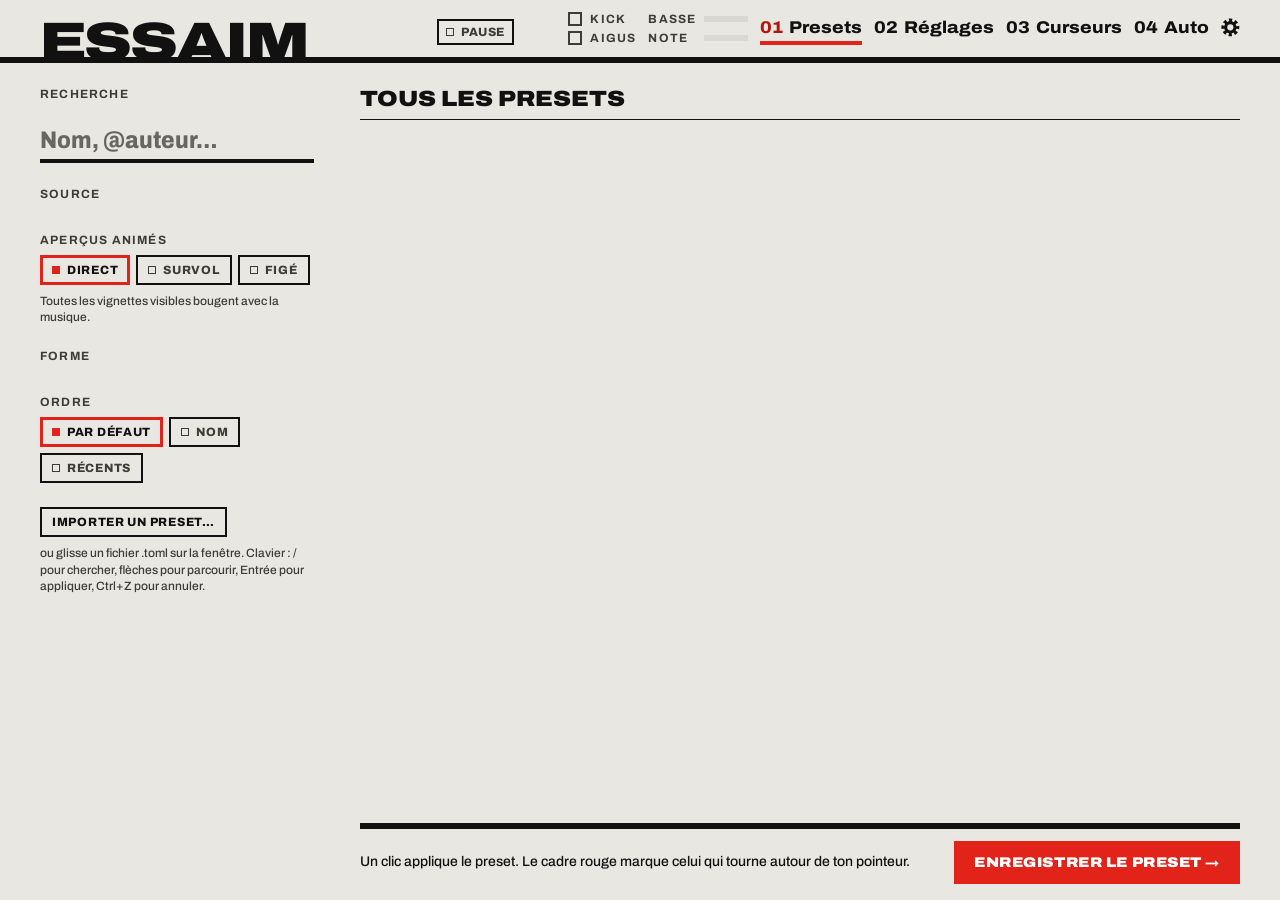
==== commit e83ddde9: "Réglages : vue Application et recherche de mise à jour à la demande Un cinquième onglet, réduit à un" ====
--- a/ui/index.html
+++ b/ui/index.html
@@ -10,7 +10,10 @@
 <body>
 <div class="fenetre">
   <header class="entete">
-    <h1 class="t-affiche">ESSAIM</h1>
+    <div class="entete-titre">
+      <h1 class="t-affiche">ESSAIM</h1>
+      <span class="t-label version" id="version" title="Version d'Essaim installée"></span>
+    </div>
     <div class="entete-droite">
       <div class="pile serree etat-essaim">
         <button class="puce petite" id="pause" aria-pressed="false" title="Met l'essaim en pause (Ctrl+P)">Pause</button>
@@ -32,6 +35,13 @@
         <button class="onglet t-nav" role="tab" id="onglet-reglages" aria-controls="vue-reglages" aria-selected="false"><span class="num">02</span>Réglages</button>
         <button class="onglet t-nav" role="tab" id="onglet-curseurs" aria-controls="vue-curseurs" aria-selected="false"><span class="num">03</span>Curseurs</button>
         <button class="onglet t-nav" role="tab" id="onglet-auto" aria-controls="vue-auto" aria-selected="false"><span class="num">04</span>Auto</button>
+        <button class="onglet t-nav icone" role="tab" id="onglet-application" aria-controls="vue-application" aria-selected="false" aria-label="Application" title="Application : mises à jour, démarrage, pauses, captures">
+          <!-- engrenage : un anneau, et huit dents faites d'un cercle en pointillés -->
+          <svg viewBox="0 0 24 24" fill="none" stroke="currentColor" aria-hidden="true" focusable="false">
+            <circle cx="12" cy="12" r="6" stroke-width="4"/>
+            <circle cx="12" cy="12" r="9.25" stroke-width="4.5" stroke-dasharray="4 3.265" stroke-dashoffset="2"/>
+          </svg>
+        </button>
       </nav>
     </div>
   </header>
@@ -114,7 +124,6 @@
         <button class="signal" id="ouvrir-panneau-2">Enregistrer le preset →</button>
         <button class="puce" id="surprise" title="Des réglages tirés au hasard (Ctrl+Z pour revenir)">Surprends-moi</button>
         <button class="puce" id="exporter-gif" title="Trois secondes de l'aperçu, en GIF, dans Images\Essaim">Exporter en GIF</button>
-        <button class="puce" id="ouvrir-config">Ouvrir config.toml</button>
       </div>
     </div>
     <div class="principal vue-panneaux">
@@ -176,6 +185,30 @@
     </div>
   </section>
 
+  <section class="vue" id="vue-application" role="tabpanel" aria-labelledby="onglet-application" hidden>
+    <aside class="colonne moyenne">
+      <div class="pile">
+        <span class="t-label">Version installée</span>
+        <span class="t-chiffre" id="version-installee">—</span>
+      </div>
+      <div class="pile">
+        <p class="t-texte maj-etat" id="maj-etat" role="status"></p>
+        <button class="puce debut" id="chercher-maj">Chercher une mise à jour</button>
+        <button class="signal debut" id="redemarrer-maj" hidden>Redémarrer →</button>
+      </div>
+      <div class="avance" id="reglages-maj"></div>
+      <div class="ressort"></div>
+      <div class="groupe-puces aere actions-colonne">
+        <button class="puce" id="ouvrir-config" title="Tous les réglages, dans un fichier commenté, modifiable à la main">Ouvrir config.toml</button>
+      </div>
+    </aside>
+    <div class="principal">
+      <div class="barre-titre"><span class="t-titre">Application</span><span class="t-label">cet ordinateur</span></div>
+      <p class="note intro">Ce qui tient à Essaim sur ce PC, pas à l'allure de l'essaim : rien de tout ça ne fait partie des presets.</p>
+      <div class="defile"><div class="avance" id="reglages-application"></div></div>
+    </div>
+  </section>
+
   <section class="vue" id="vue-curseurs" role="tabpanel" aria-labelledby="onglet-curseurs" hidden>
     <aside class="colonne large">
       <div class="pile">
--- a/ui/style.css
+++ b/ui/style.css
@@ -47,6 +47,8 @@
   /* texte courant ; plancher du texte informatif (libellés, notes, petites puces) */
   --texte-base: 14px;
   --texte-mini: 12px;
+  /* corps du titre de la fenêtre : réduit avec la largeur (requêtes plus bas) */
+  --texte-affiche: 88px;
   --largeur-jauge: 72px;
   --colonne: 280px;
   --colonne-moyenne: 330px;
@@ -92,7 +94,7 @@
 [hidden] { display: none !important; }
 
 /* ---------- Typographie ---------- */
-.t-affiche { font-size: 88px; font-weight: 900; font-stretch: 125%; letter-spacing: -0.035em; line-height: 1; margin: 0; }
+.t-affiche { font-size: var(--texte-affiche); font-weight: 900; font-stretch: 125%; letter-spacing: -0.035em; line-height: 1; margin: 0; }
 .t-chiffre { font-size: 46px; font-weight: 900; font-stretch: 125%; line-height: 1; font-variant-numeric: tabular-nums; }
 .t-numero { font-size: 26px; font-weight: 900; font-stretch: 125%; line-height: 1; font-variant-numeric: tabular-nums; }
 .t-titre { font-size: 22px; font-weight: 900; font-stretch: 115%; text-transform: uppercase; line-height: 1.1; }
@@ -110,7 +112,12 @@
   border-bottom: var(--trait-epais) solid var(--encre);
   flex-shrink: 0;
 }
+.entete-titre { display: flex; align-items: flex-start; gap: var(--esp-2); }
 .entete .t-affiche { margin-bottom: -12px; }
+/* numéro de version, en exposant du titre : son haut s'aligne sur celui des capitales (à 0,148 em
+   du haut de la ligne en Archivo, moins les 2 px qui séparent le haut de sa propre ligne de ses
+   chiffres) */
+.entete .version { margin-top: calc(var(--texte-affiche) * 0.148 - 2px); text-transform: none; white-space: nowrap; font-variant-numeric: tabular-nums; }
 .entete-droite { display: flex; align-items: flex-end; gap: var(--esp-5); padding-bottom: var(--esp-3); }
 .onglets { display: flex; gap: var(--esp-5); }
 .onglet {
@@ -121,6 +128,10 @@
 .onglet[aria-selected="true"] { border-bottom-color: var(--signal); }
 .onglet[aria-selected="true"] .num { color: var(--signal-texte); }
 .onglet:hover .num { color: var(--signal-texte); }
+/* onglet sans texte (Application) : un pictogramme de la hauteur d'une ligne, qui rougit comme un numéro */
+.onglet.icone { display: flex; align-items: center; }
+.onglet.icone svg { display: block; width: 1.1em; height: 1.1em; }
+.onglet.icone:hover, .onglet.icone[aria-selected="true"] { color: var(--signal-texte); }
 
 /* Sonde : ce que l'essaim entend (kick, niveau et note de la basse). */
 .sonde { display: flex; align-items: center; gap: var(--esp-5); }
@@ -348,29 +359,31 @@
 .vide .zero { font-size: 64px; font-weight: 900; font-stretch: 125%; line-height: 0.9; color: var(--signal-texte); }
 
 @media (max-width: 1500px) {
-  .t-affiche { font-size: 64px; }
+  :root { --texte-affiche: 64px; --largeur-jauge: 52px; }
   .t-nav { font-size: 19px; }
   .onglets { gap: var(--esp-4); }
   .entete-droite, .sonde { gap: var(--esp-4); }
-  :root { --largeur-jauge: 52px; }
   /* le détail (« aperçus en démo ») ne tient plus sous sa jauge : il déborderait sur les onglets */
   .sonde .detail { display: none; }
   .sonde .mesures { grid-template-columns: auto var(--largeur-jauge); }
 }
 @media (max-width: 1300px) {
-  .t-affiche { font-size: 54px; }
+  :root { --texte-affiche: 54px; --largeur-jauge: 44px; --colonne-onglets: 170px; --colonne-large: 320px; }
   .t-nav { font-size: 17px; }
   .onglets { gap: var(--esp-3); }
   .entete-droite, .sonde { gap: var(--esp-3); }
-  :root { --largeur-jauge: 44px; --colonne-onglets: 170px; --colonne-large: 320px; }
-}
-/* Quatre onglets : sous 1 200 px, la sonde ne garde que ses témoins (kick, aigus). */
+}
+/* Sous 1 200 px (la fenêtre s'ouvre à 1 180), la sonde ne garde que ses témoins (kick, aigus), et
+   l'en-tête se resserre : le tempo, quand il s'affiche, doit tenir sans renvoyer les onglets à la
+   ligne. */
 @media (max-width: 1200px) {
   .sonde .mesures { display: none; }
+  .sonde .tempo { min-width: 0; }
+  .entete { gap: var(--esp-3); }
   .entete-droite { flex-wrap: wrap; justify-content: flex-end; row-gap: var(--esp-2); }
 }
 @media (max-width: 1000px) {
-  .t-affiche { font-size: 46px; }
+  :root { --texte-affiche: 46px; }
   .colonne { width: 230px; }
   .vue { gap: var(--esp-5); padding-left: var(--esp-5); padding-right: var(--esp-5); }
   .entete { padding-left: var(--esp-5); padding-right: var(--esp-5); }
@@ -447,6 +460,9 @@
 .avance .ligne-avance .tete { display: flex; align-items: center; gap: var(--esp-3); }
 .avance .nom-reglage { display: flex; align-items: center; gap: var(--esp-2); }
 .avance .impact { margin-top: 0; }
+
+/* Vue Application : où en est la mise à jour, sous le numéro de version. */
+.maj-etat { margin: 0; }
 
 /* ---------- Onglet Réglages : un panneau par effet ---------- */
 .vue-panneaux { flex-direction: row; gap: var(--esp-5); }
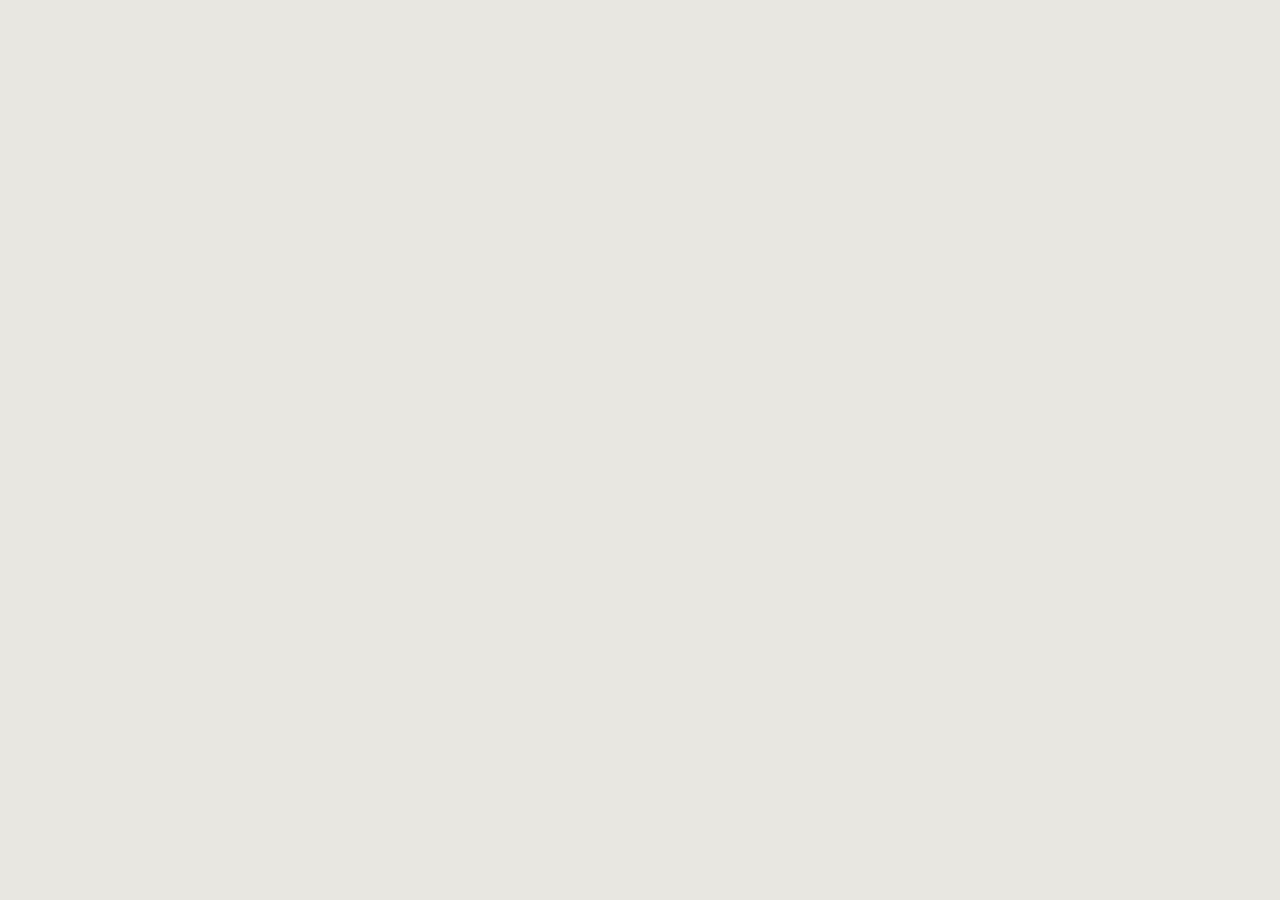
==== commit 755128f7: "Ouverture animée : à chaque ouverture de la fenêtre L'animation ne se jouait qu'à la première ouvert" ====
--- a/ui/index.html
+++ b/ui/index.html
@@ -4,10 +4,14 @@
 <meta charset="utf-8">
 <title>Essaim</title>
 <link rel="stylesheet" href="style.css">
+<script src="lancement.js" defer></script>
 <script src="apercu.js" defer></script>
 <script src="app.js" defer></script>
 </head>
 <body>
+<!-- Ouverture : le logo s'assemble, puis le nom va se poser dans l'en-tête pendant que la fenêtre
+     se dessine (lancement.js). Jouée à chaque ouverture de la fenêtre. -->
+<div class="ouverture" id="ouverture" aria-hidden="true"><div class="fond"></div><svg focusable="false"></svg></div>
 <div class="fenetre">
   <header class="entete">
     <div class="entete-titre">
--- a/ui/style.css
+++ b/ui/style.css
@@ -387,6 +387,17 @@
   .colonne { width: 230px; }
   .vue { gap: var(--esp-5); padding-left: var(--esp-5); padding-right: var(--esp-5); }
   .entete { padding-left: var(--esp-5); padding-right: var(--esp-5); }
+}
+/* Ouverture (lancement.js) : un voile au-dessus de tout, où le logo s'assemble. Tant qu'il est là,
+   l'en-tête cache son titre et son filet : ceux du voile viennent se poser exactement dessus,
+   puis le voile s'en va. Il n'existe pas si Windows demande moins d'animations. */
+.ouverture { display: none; }
+@media (prefers-reduced-motion: no-preference) {
+  .ouverture { display: block; position: fixed; inset: 0; z-index: 100; }
+  .ouverture .fond { position: absolute; inset: 0; background: var(--fond); }
+  .ouverture svg { position: absolute; inset: 0; width: 100%; height: 100%; display: block; }
+  .ouverture ~ .fenetre .entete { border-bottom-color: transparent; }
+  .ouverture ~ .fenetre .entete-titre { visibility: hidden; }
 }
 @media (prefers-reduced-motion: reduce) {
   .sonde .temoin.coup { animation: none; }
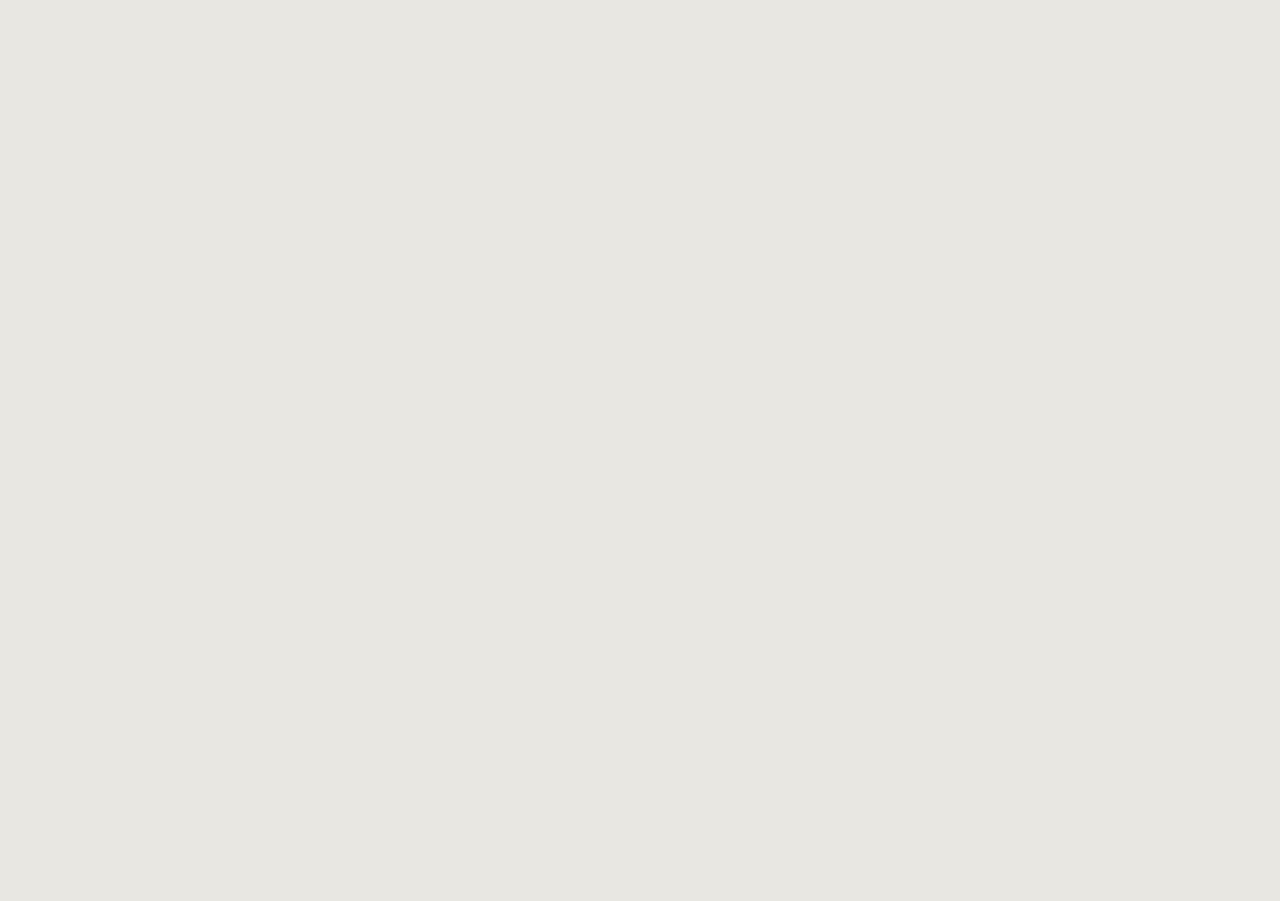
==== commit d5fc0903: "Page et interface locale : accessibilité, remplacement confirmé, débits, essais de cohérence Co-Auth" ====
--- a/ui/index.html
+++ b/ui/index.html
@@ -21,7 +21,7 @@
     <div class="entete-droite">
       <div class="pile serree etat-essaim">
         <button class="puce petite" id="pause" aria-pressed="false" title="Met l'essaim en pause (Ctrl+P)">Pause</button>
-        <span class="t-label" id="etat-essaim" role="status" hidden></span>
+        <span class="t-label" id="etat-essaim" role="status"></span>
       </div>
       <div class="sonde silence" id="sonde" title="Ce que l'essaim entend du son de Windows">
         <span class="temoins">
@@ -35,10 +35,10 @@
         </span>
       </div>
       <nav class="onglets" role="tablist" aria-label="Vues">
-        <button class="onglet t-nav" role="tab" id="onglet-presets" aria-controls="vue-presets" aria-selected="true"><span class="num">01</span>Presets</button>
-        <button class="onglet t-nav" role="tab" id="onglet-reglages" aria-controls="vue-reglages" aria-selected="false"><span class="num">02</span>Réglages</button>
-        <button class="onglet t-nav" role="tab" id="onglet-curseurs" aria-controls="vue-curseurs" aria-selected="false"><span class="num">03</span>Curseurs</button>
-        <button class="onglet t-nav" role="tab" id="onglet-auto" aria-controls="vue-auto" aria-selected="false"><span class="num">04</span>Auto</button>
+        <button class="onglet t-nav" role="tab" id="onglet-presets" aria-controls="vue-presets" aria-selected="true"><span class="num" aria-hidden="true">01</span>Presets</button>
+        <button class="onglet t-nav" role="tab" id="onglet-reglages" aria-controls="vue-reglages" aria-selected="false"><span class="num" aria-hidden="true">02</span>Réglages</button>
+        <button class="onglet t-nav" role="tab" id="onglet-curseurs" aria-controls="vue-curseurs" aria-selected="false"><span class="num" aria-hidden="true">03</span>Curseurs</button>
+        <button class="onglet t-nav" role="tab" id="onglet-auto" aria-controls="vue-auto" aria-selected="false"><span class="num" aria-hidden="true">04</span>Auto</button>
         <button class="onglet t-nav icone" role="tab" id="onglet-application" aria-controls="vue-application" aria-selected="false" aria-label="Application" title="Application : mises à jour, démarrage, pauses, captures">
           <!-- engrenage : un anneau, et huit dents faites d'un cercle en pointillés -->
           <svg viewBox="0 0 24 24" fill="none" stroke="currentColor" aria-hidden="true" focusable="false">
@@ -85,7 +85,7 @@
       <p class="t-texte" id="note-commu" hidden></p>
       <div class="defile" id="defile-grille">
         <div class="grille" id="grille"></div>
-        <div class="vide" id="vide" hidden></div>
+        <div class="vide" id="vide" role="status"></div>
       </div>
       <div class="pied">
         <span class="t-texte">Un clic applique le preset. Le cadre rouge marque celui qui tourne autour de ton pointeur.</span>
@@ -131,7 +131,8 @@
       </div>
     </div>
     <div class="principal vue-panneaux">
-      <nav class="sous-onglets" id="sous-onglets" role="tablist" aria-label="Effets" aria-orientation="vertical"></nav>
+      <!-- une liste d'onglets (tablist) par famille, sous son en-tête repliable (app.js) -->
+      <nav class="sous-onglets" id="sous-onglets" aria-label="Effets"></nav>
       <div class="defile" id="panneaux"></div>
     </div>
   </section>
@@ -143,14 +144,21 @@
       <button class="puce debut" id="auto-actif" aria-pressed="false">Choisir le preset automatiquement</button>
       <span class="t-titre haut-2">Raccourcis clavier</span>
       <button class="puce debut" id="raccourcis-actif" aria-pressed="true">Raccourcis globaux</button>
-      <div class="raccourcis">
-        <span class="touche">Ctrl + Alt + →</span><span>preset suivant</span>
-        <span class="touche">Ctrl + Alt + ←</span><span>preset précédent</span>
-        <span class="touche">Ctrl + Alt + P</span><span>pause</span>
+      <div class="pile">
+        <div class="raccourcis">
+          <span class="touche">Ctrl + Alt + →</span><span>preset suivant</span>
+          <span class="touche">Ctrl + Alt + ←</span><span>preset précédent</span>
+          <span class="touche">Ctrl + Alt + P</span><span>pause</span>
+          <span class="touche">Ctrl + Alt + F</span><span>projecteur</span>
+        </div>
+        <!-- raccourcis qu'une autre application a déjà pris (app.js) -->
+        <p class="note signalee" id="raccourcis-refuses" role="status"></p>
       </div>
       <p class="note">Ils marchent partout dans Windows, sans surveiller le clavier (pas de hook) : Windows prévient seulement Essaim quand ces touches sont pressées.</p>
     </aside>
     <div class="defile">
+      <p class="note note-coupe" id="note-auto-coupe" hidden>Preset automatique coupé : ces règles ne s'appliquent pas tant que « Choisir le preset automatiquement » est éteint.</p>
+      <div id="bloc-regles">
       <div class="barre-titre"><span class="t-titre">Si … alors …</span><span class="t-label">prioritaire</span></div>
       <p class="note haut-2" id="aide-regle">Clés : <b>artiste</b>, <b>titre</b> (morceau qui joue), <b>appli</b>, <b>bpm</b> (tempo des kicks), <b>heure</b>. Opérateurs : = &nbsp;!= &nbsp;~ (contient) &nbsp;&lt; &nbsp;&gt; &nbsp;&lt;= &nbsp;&gt;=. Plusieurs conditions : « et ». Exemple : <code>bpm &gt; 140 et heure &gt;= 20:00</code>.</p>
       <div class="regles haut-2" id="regles-si"></div>
@@ -176,6 +184,7 @@
         <label><span class="t-label">Preset</span><select class="choix" id="horaire-preset"></select></label>
         <button class="puce" type="submit">Ajouter</button>
       </form>
+      </div>
       <div id="bloc-pauses">
         <div class="barre-titre haut-5"><span class="t-titre">Pause selon l'application</span><span class="t-label">cet ordinateur</span></div>
         <p class="note haut-2">Essaim se met en pause tant que l'une de ces applications est au premier plan (montage, visio, jeu…), et reprend dès que tu en sors.</p>
@@ -246,8 +255,8 @@
     <span class="t-titre" id="titre-image">Trajet d'une image</span>
     <p class="note">Les comètes suivent le contour d'une image : un logo, une silhouette, une icône (une image à fond transparent marche le mieux), ou d'un texte, d'un emoji. Tu peux aussi glisser une image sur la fenêtre.</p>
     <div class="image-trajet">
-      <canvas class="scene" id="toile-image" width="380" height="380" aria-label="L'image et ses contours"></canvas>
-      <canvas class="scene" id="apercu-image" aria-label="Aperçu de l'essaim sur ce trajet"></canvas>
+      <canvas class="scene" id="toile-image" width="380" height="380" role="img" aria-label="L'image et ses contours"></canvas>
+      <canvas class="scene" id="apercu-image" role="img" aria-label="Aperçu de l'essaim sur ce trajet"></canvas>
     </div>
     <div class="groupe-puces aere">
       <button class="puce" id="choisir-image">Choisir une image…</button>
@@ -285,9 +294,9 @@
 </div>
 
 <div class="voile centre" id="voile-accueil" hidden>
-  <div class="boite large accueil" role="dialog" aria-modal="true" aria-labelledby="titre-accueil">
+  <div class="boite large accueil" role="dialog" aria-modal="true" aria-labelledby="titre-accueil" aria-describedby="corps-accueil">
     <span class="t-label" id="etape-accueil">1 / 3</span>
-    <span class="t-affiche petite" id="titre-accueil">Bienvenue</span>
+    <span class="t-affiche petite" id="titre-accueil" tabindex="-1">Bienvenue</span>
     <div class="pile aeree" id="corps-accueil"></div>
     <div class="groupe-puces aere pousse-bas">
       <button class="signal" id="suivant-accueil">Suivant →</button>
@@ -306,16 +315,20 @@
     <p class="t-texte erreur" id="erreur-panneau" role="alert" hidden></p>
     <div class="ressort"></div>
     <div class="groupe-puces aere">
-      <button class="signal" type="submit">Enregistrer →</button>
+      <button class="signal" type="submit" id="valider-panneau">Enregistrer →</button>
       <button class="puce" type="button" id="annuler-panneau">Annuler</button>
     </div>
   </form>
 </div>
 
-<div class="bandeau" id="bandeau" role="status" hidden>
+<div class="bandeau" id="bandeau" hidden>
   <span id="bandeau-texte"></span>
   <button class="puce petite" id="bandeau-action" hidden></button>
   <button class="bandeau-fermer" id="bandeau-fermer" aria-label="Fermer le message">×</button>
 </div>
+<!-- Zones lues par les lecteurs d'écran, toujours présentes : le texte du bandeau y est écrit
+     une fois le bandeau affiché (messages dans l'une, erreurs dans l'autre). -->
+<div class="sr" id="annonce" role="status"></div>
+<div class="sr" id="alerte" role="alert"></div>
 </body>
 </html>
--- a/ui/style.css
+++ b/ui/style.css
@@ -28,6 +28,10 @@
   /* dessins sur la scène (toujours sombre) : guide et point du trajet dessiné */
   --scene-guide: rgba(255, 255, 255, 0.18);
   --scene-point: #ffffff;
+  /* repère de place d'une figure dans le grand aperçu (croix au pointeur, cadre pointillé) */
+  --scene-repere: rgba(255, 255, 255, 0.4);
+  /* texte écrit sur la scène (invite de la boîte « Trajet d'une image ») : 8:1 au moins */
+  --scene-texte: #b3b2ab;
   /* fond de l'image analysée (boîte « Trajet d'une image ») : clair dans les deux thèmes, pour
      qu'un logo sombre se voie */
   --papier-image: #f4f3ee;
@@ -47,6 +51,15 @@
   /* texte courant ; plancher du texte informatif (libellés, notes, petites puces) */
   --texte-base: 14px;
   --texte-mini: 12px;
+  /* messages (bandeau), liste des raccourcis */
+  --texte-note: 13px;
+  /* listes déroulantes ; petits champs soulignés (formulaires Auto) et croix du bandeau */
+  --texte-choix: 15px;
+  --texte-champ: 18px;
+  /* titre du panneau d'enregistrement ; grands chiffres (valeur d'un réglage, version) */
+  --texte-panneau: 50px;
+  --texte-panneau-long: 34px;
+  --texte-chiffre: 46px;
   /* corps du titre de la fenêtre : réduit avec la largeur (requêtes plus bas) */
   --texte-affiche: 88px;
   --largeur-jauge: 72px;
@@ -54,6 +67,18 @@
   --colonne-moyenne: 330px;
   --colonne-large: 380px;
   --colonne-onglets: 210px;
+  /* panneau d'enregistrement, boîtes centrées (et leur marge au bord), loupe, bandeau */
+  --largeur-panneau: 460px;
+  --largeur-boite: 860px;
+  --marge-boite: 48px;
+  --largeur-loupe: 300px;
+  --largeur-bandeau: 680px;
+  /* formulaires Auto : nom d'application, heure, liste des presets */
+  --largeur-champ: 200px;
+  --largeur-heure: 120px;
+  --largeur-choix: 180px;
+  /* case à cocher du panneau */
+  --case: 18px;
 
   --font-affiche: "Archivo", "Arial Narrow", Arial, sans-serif;
   --battement: 0.45s;
@@ -72,6 +97,7 @@
     --scene: #000000;
     --scene-bord: #2c2b28;
     --bord-controle: #74726b; /* 3,9:1 sur --fond, 3,5:1 sur --survol */
+    --scene-texte: #a3a199; /* 8,1:1 sur --scene */
     color-scheme: dark;
   }
 }
@@ -95,7 +121,7 @@
 
 /* ---------- Typographie ---------- */
 .t-affiche { font-size: var(--texte-affiche); font-weight: 900; font-stretch: 125%; letter-spacing: -0.035em; line-height: 1; margin: 0; }
-.t-chiffre { font-size: 46px; font-weight: 900; font-stretch: 125%; line-height: 1; font-variant-numeric: tabular-nums; }
+.t-chiffre { font-size: var(--texte-chiffre); font-weight: 900; font-stretch: 125%; line-height: 1; font-variant-numeric: tabular-nums; }
 .t-numero { font-size: 26px; font-weight: 900; font-stretch: 125%; line-height: 1; font-variant-numeric: tabular-nums; }
 .t-titre { font-size: 22px; font-weight: 900; font-stretch: 115%; text-transform: uppercase; line-height: 1.1; }
 .t-nav { font-size: 22px; font-weight: 800; font-stretch: 110%; }
@@ -150,7 +176,7 @@
 .sonde.silence .jauge > span { visibility: hidden; }
 
 .vue { flex-grow: 1; min-height: 0; display: flex; gap: var(--esp-6); padding: var(--esp-5) var(--esp-6) var(--esp-4); }
-.colonne { width: var(--colonne); flex-shrink: 0; display: flex; flex-direction: column; gap: var(--esp-5); overflow-y: auto; padding-right: 6px; }
+.colonne { width: var(--colonne); max-width: 100%; flex-shrink: 0; display: flex; flex-direction: column; gap: var(--esp-5); overflow-y: auto; padding-right: 6px; }
 .principal { flex-grow: 1; min-width: 0; display: flex; flex-direction: column; gap: var(--esp-3); }
 .defile { flex-grow: 1; min-height: 0; overflow-y: auto; padding: var(--esp-1) var(--esp-2) var(--esp-1) 0; }
 .barre-titre { display: flex; align-items: baseline; justify-content: space-between; gap: var(--esp-4); border-bottom: var(--trait-fin) solid var(--filet); padding-bottom: var(--esp-2); }
@@ -196,7 +222,8 @@
 .puce[aria-pressed="true"]::before { background: var(--signal); border-color: var(--signal); }
 .puce.petite { padding: 4px 7px; font-size: var(--texte-mini); letter-spacing: 0.04em; }
 .puce.danger { border-color: var(--signal); color: var(--signal-texte); }
-.puce:disabled { opacity: 0.45; cursor: default; }
+.puce:disabled, .puce[aria-disabled="true"] { opacity: 0.45; cursor: default; }
+.signal[aria-disabled="true"] { opacity: 0.6; cursor: default; }
 .groupe-puces { display: flex; flex-wrap: wrap; gap: 6px; }
 
 /* Bouton signal : l'action principale de l'écran, une seule à la fois. */
@@ -261,6 +288,8 @@
 
 /* Note sous un réglage (impact, explication). */
 .note { font-size: var(--texte-mini); font-weight: 500; line-height: 1.4; color: var(--encre-2); margin: 0; }
+/* avertissement dans une note (écoute par application refusée) */
+.note.alerte-repli { color: var(--signal-texte); }
 
 /* Puissance utilisée par l'essaim, mesurée en direct. */
 .puissance { display: flex; flex-direction: column; gap: 6px; border-top: var(--trait-fin) solid var(--filet); padding-top: var(--esp-3); }
@@ -294,30 +323,39 @@
 /* Panneau d'enregistrement : rouge, à droite, par-dessus la fenêtre. */
 .voile { position: fixed; inset: 0; background: var(--voile); display: flex; justify-content: flex-end; z-index: 10; }
 .panneau {
-  width: 460px; max-width: 100%; height: 100%; background: var(--signal); color: var(--sur-signal);
-  padding: var(--esp-6) 36px; display: flex; flex-direction: column; gap: 22px;
-}
+  width: var(--largeur-panneau); max-width: 100%; height: 100%; overflow-y: auto; background: var(--signal); color: var(--sur-signal);
+  padding: var(--esp-6); display: flex; flex-direction: column; gap: var(--esp-5);
+}
+/* sur le rouge, le contour de focus rouge disparaîtrait : il prend la couleur du texte */
+.panneau :focus-visible { outline-color: var(--sur-signal); }
 .panneau .t-label { color: var(--sur-signal); }
 .panneau .champ { border-bottom-color: var(--sur-signal); color: var(--sur-signal); }
+/* champ en focus : son trait s'épaissit (le rouge du focus ordinaire ne se verrait pas ici) */
+.panneau .champ:focus { border-bottom-color: var(--sur-signal); box-shadow: 0 var(--trait-souligne) 0 var(--sur-signal); }
 /* texte indicatif : pleine couleur (4,7:1 au moins sur le rouge), plus maigre que la saisie */
 .panneau .champ::placeholder { color: var(--sur-signal); opacity: 1; font-weight: 500; }
-.panneau .titre { font-size: 50px; font-weight: 900; font-stretch: 125%; line-height: 0.92; text-transform: uppercase; }
+.panneau .titre { font-size: var(--texte-panneau); font-weight: 900; font-stretch: 125%; line-height: 0.92; text-transform: uppercase; overflow-wrap: break-word; }
+.panneau .titre.long { font-size: var(--texte-panneau-long); line-height: 1; }
 .panneau .case { display: flex; gap: var(--esp-3); align-items: flex-start; font-size: var(--texte-base); font-weight: 600; line-height: 1.45; }
-.panneau .case input { accent-color: var(--encre); width: 18px; height: 18px; margin: 1px 0 0; flex-shrink: 0; }
+.panneau .case input { accent-color: var(--encre); width: var(--case); height: var(--case); margin: var(--trait-fin) 0 0; flex-shrink: 0; }
 .panneau .erreur { font-weight: 800; }
 .panneau .puce { border-color: var(--sur-signal); color: var(--sur-signal); }
 .panneau .signal { background: var(--encre); color: var(--fond); }
-
-/* Bandeau : message bref en bas de la fenêtre, avec parfois une action (Annuler). */
+.panneau .signal:disabled { opacity: 0.6; cursor: default; }
+
+/* Bandeau : message bref en bas de la fenêtre, avec parfois une action (Annuler) ; une erreur a
+   un trait rouge à gauche. */
 .bandeau {
-  position: fixed; left: var(--esp-6); bottom: var(--esp-4); max-width: 680px; z-index: 20;
+  position: fixed; left: var(--esp-6); bottom: var(--esp-4); max-width: min(var(--largeur-bandeau), calc(100% - 2 * var(--esp-4))); z-index: 20;
   display: flex; align-items: center; gap: var(--esp-3);
-  background: var(--encre); color: var(--fond); padding: 10px 10px 10px 18px;
-  font-size: 13px; font-weight: 700;
-}
+  background: var(--encre); color: var(--fond); padding: var(--esp-2) var(--esp-2) var(--esp-2) var(--esp-4);
+  font-size: var(--texte-note); font-weight: 700;
+}
+.bandeau.erreur { box-shadow: inset var(--trait-epais) 0 0 var(--signal); }
 .bandeau .puce { border-color: var(--fond); color: var(--fond); }
 .bandeau .puce:hover { background: var(--fond); color: var(--encre); }
-.bandeau-fermer { background: none; border: 0; color: var(--fond); font-size: 18px; font-weight: 700; cursor: pointer; padding: 0 6px; }
+.bandeau :focus-visible { outline-color: var(--fond); }
+.bandeau-fermer { background: none; border: 0; color: var(--fond); font-size: var(--texte-champ); font-weight: 700; cursor: pointer; padding: 0 var(--esp-2); }
 
 /* Impact sur la puissance : dix cases, remplies selon le score mesuré (rouge à partir de 7). */
 .impact { display: inline-flex; gap: 2px; margin-top: 5px; }
@@ -339,10 +377,13 @@
 }
 .reglages > .titre-groupe:first-child { padding-top: 10px; }
 
-/* Actions d'une tuile : estompées, pleines au survol, au clavier, menu ouvert ; un favori ou « Installé » reste plein. */
-.tuile .actions > * { opacity: 0.4; transition: opacity 0.12s; }
-.tuile:hover .actions > *, .tuile:focus-within .actions > *, .tuile.menu-ouvert .actions > *, .tuile .actions > [aria-pressed="true"] { opacity: 1; }
-@media (hover: none) { .tuile .actions > * { opacity: 1; } }
+/* Actions d'une tuile : en retrait (texte --encre-2, bord des contrôles, lisibles), pleines au
+   survol, au clavier, menu ouvert ; un favori ou « Installé » garde son cadre rouge. */
+.tuile .actions .puce:not([aria-pressed="true"]):not(.danger) { color: var(--encre-2); border-color: var(--bord-controle); transition: color 0.12s, border-color 0.12s; }
+.tuile:hover .actions .puce:not([aria-pressed]):not(.danger),
+.tuile:focus-within .actions .puce:not([aria-pressed]):not(.danger),
+.tuile.menu-ouvert .actions .puce:not([aria-pressed]):not(.danger) { color: var(--encre); border-color: var(--encre); }
+@media (hover: none) { .tuile .actions .puce:not([aria-pressed]):not(.danger) { color: var(--encre); border-color: var(--encre); } }
 
 /* Tuile proche des réglages en cours (« modifié ») : cadre rouge en pointillé. */
 .tuile.proche .scene { outline: 2px dashed var(--signal); outline-offset: -4px; }
@@ -356,6 +397,8 @@
 
 /* État vide ou erreur dans la grille. */
 .vide { padding-top: var(--esp-6); display: flex; flex-direction: column; align-items: flex-start; gap: var(--esp-4); max-width: 560px; }
+/* toujours là (zone lue par les lecteurs d'écran), sans place quand la grille a des presets */
+.vide:empty { padding: 0; }
 .vide .zero { font-size: 64px; font-weight: 900; font-stretch: 125%; line-height: 0.9; color: var(--signal-texte); }
 
 @media (max-width: 1500px) {
@@ -382,12 +425,39 @@
   .entete { gap: var(--esp-3); }
   .entete-droite { flex-wrap: wrap; justify-content: flex-end; row-gap: var(--esp-2); }
 }
+/* Petite fenêtre (ou zoom à 200 %) : toutes les colonnes se resserrent, les onglets passent à la
+   ligne plutôt que d'être coupés. */
 @media (max-width: 1000px) {
-  :root { --texte-affiche: 46px; }
-  .colonne { width: 230px; }
+  :root { --texte-affiche: 46px; --texte-chiffre: 32px; --colonne: 230px; --colonne-moyenne: 230px; --colonne-large: 230px; --colonne-onglets: 150px; }
   .vue { gap: var(--esp-5); padding-left: var(--esp-5); padding-right: var(--esp-5); }
   .entete { padding-left: var(--esp-5); padding-right: var(--esp-5); }
-}
+  .onglets { flex-wrap: wrap; justify-content: flex-end; row-gap: var(--esp-1); }
+  /* grille des réglages : la glissière garde une largeur utile */
+  .reglages { grid-template-columns: minmax(0, 110px) minmax(96px, 1fr) minmax(72px, max-content); }
+  .reglages > .glissiere { padding-right: var(--esp-3); }
+  .reglages .valeur-saisie { min-width: 72px; }
+  /* un bouton trop long pour sa colonne passe à la ligne plutôt que d'être coupé */
+  .signal, .colonne .puce { white-space: normal; text-align: left; }
+}
+/* Très petite largeur (fenêtre de 1 180 px à 200 % de zoom) : une seule colonne, la page entière
+   défile ; seule la grille des presets garde son propre défilement (ses aperçus ne s'animent que
+   visibles). */
+@media (max-width: 720px) {
+  body { overflow-y: auto; }
+  .fenetre { height: auto; min-height: 100%; }
+  .entete { flex-wrap: wrap; }
+  /* (sélecteurs doublés : les règles de la vue Réglages viennent plus bas dans la feuille) */
+  .vue, .principal.vue-panneaux { flex-direction: column; }
+  .vue .colonne, .vue .colonne.moyenne, .vue .colonne.large, .vue .sous-onglets { width: auto; overflow: visible; padding-right: 0; }
+  .colonne .scene.carree { width: min(100%, var(--largeur-loupe)); }
+  .principal, .defile { flex: none; overflow: visible; min-height: auto; }
+  #defile-grille { height: 70vh; overflow-y: auto; }
+  /* libellé et valeur sur une ligne, la glissière dessous (dense : la valeur remonte à côté du libellé) */
+  .reglages { grid-template-columns: minmax(0, 1fr) minmax(72px, max-content); grid-auto-flow: row dense; }
+  .reglages > .glissiere { grid-column: 1 / -1; grid-row: auto; padding-right: 0; }
+  .avance { grid-template-columns: minmax(0, 1fr); }
+}
+
 /* Ouverture (lancement.js) : un voile au-dessus de tout, où le logo s'assemble. Tant qu'il est là,
    l'en-tête cache son titre et son filet : ceux du voile viennent se poser exactement dessus,
    puis le voile s'en va. Il n'existe pas si Windows demande moins d'animations. */
@@ -401,16 +471,16 @@
 }
 @media (prefers-reduced-motion: reduce) {
   .sonde .temoin.coup { animation: none; }
-  .tuile .scene, .tuile .actions > * { transition: none; }
+  .tuile .scene, .tuile .actions .puce { transition: none; }
 }
 
 /* ---------- Boîtes centrées (dessin, comparaison, accueil) ---------- */
 .voile.centre { justify-content: center; align-items: center; }
 .boite {
-  background: var(--fond); color: var(--encre); padding: var(--esp-5) 28px; max-width: calc(100% - 48px); max-height: calc(100% - 48px);
+  background: var(--fond); color: var(--encre); padding: var(--esp-5); max-width: calc(100% - var(--marge-boite)); max-height: calc(100% - var(--marge-boite));
   display: flex; flex-direction: column; gap: var(--esp-4); overflow: auto; border-top: var(--trait-epais) solid var(--signal);
 }
-.boite.large { width: 860px; }
+.boite.large { width: var(--largeur-boite); }
 .image-trajet { display: grid; grid-template-columns: repeat(2, minmax(0, 1fr)); gap: var(--esp-4); }
 .image-trajet canvas { aspect-ratio: 1; width: 100%; }
 .comparaison { display: grid; grid-template-columns: repeat(2, minmax(0, 1fr)); gap: var(--esp-5); }
@@ -419,13 +489,13 @@
 
 /* Loupe : aperçu en grand d'un preset survolé. */
 .loupe {
-  position: fixed; z-index: 15; width: 300px; padding: 10px; display: flex; flex-direction: column; gap: 8px;
+  position: fixed; z-index: 15; width: var(--largeur-loupe); padding: var(--esp-2); display: flex; flex-direction: column; gap: var(--esp-2);
   background: var(--fond); box-shadow: 0 0 0 var(--trait-controle) var(--encre); pointer-events: none;
 }
 .loupe canvas { aspect-ratio: 1; }
 
-/* Accueil. */
-.accueil { min-height: 480px; }
+/* Accueil : jamais plus haut que la fenêtre (la boîte défile alors). */
+.accueil { min-height: min(480px, calc(100vh - var(--marge-boite))); }
 .t-affiche.petite { font-size: 54px; }
 .accueil .choix-accueil { display: grid; grid-template-columns: repeat(auto-fill, minmax(150px, 1fr)); gap: var(--esp-3); max-height: 300px; overflow: auto; }
 
@@ -436,15 +506,21 @@
 .regle .vide-regle { grid-column: 1 / -1; color: var(--encre-2); }
 .regle.simple { grid-template-columns: minmax(0, 1fr) auto; }
 .ajout-regle { display: flex; flex-wrap: wrap; gap: var(--esp-4); align-items: flex-end; padding-top: var(--esp-3); }
-.ajout-regle label { display: flex; flex-direction: column; gap: 4px; }
-.champ.petit { font-size: 18px; width: 200px; padding-bottom: 4px; border-bottom-width: var(--trait-controle); }
-.champ.petit[type="time"] { width: 120px; }
+.ajout-regle label { display: flex; flex-direction: column; gap: var(--esp-1); }
+.champ.petit { font-size: var(--texte-champ); width: var(--largeur-champ); max-width: 100%; padding-bottom: var(--esp-1); border-bottom-width: var(--trait-controle); }
+.champ.petit[type="time"] { width: var(--largeur-heure); }
 .choix {
-  font-family: inherit; font-size: 15px; font-weight: 700; color: var(--encre); background: var(--fond);
-  border: 0; border-bottom: var(--trait-controle) solid var(--encre); padding: 4px 0; min-width: 180px;
-}
-.raccourcis { display: grid; grid-template-columns: auto 1fr; gap: 6px 12px; font-size: 13px; font-weight: 600; }
-.raccourcis .touche { font-size: var(--texte-mini); font-weight: 800; letter-spacing: 0.04em; padding: 2px 6px; box-shadow: inset 0 0 0 1px var(--bord-controle); white-space: nowrap; }
+  font-family: inherit; font-size: var(--texte-choix); font-weight: 700; color: var(--encre); background: var(--fond);
+  border: 0; border-bottom: var(--trait-controle) solid var(--encre); padding: var(--esp-1) 0; min-width: min(var(--largeur-choix), 100%); max-width: 100%;
+}
+.raccourcis { display: grid; grid-template-columns: auto 1fr; gap: var(--esp-2) var(--esp-3); font-size: var(--texte-note); font-weight: 600; }
+.raccourcis .touche { font-size: var(--texte-mini); font-weight: 800; letter-spacing: 0.04em; padding: var(--trait-controle) var(--esp-2); box-shadow: inset 0 0 0 var(--trait-fin) var(--bord-controle); white-space: nowrap; }
+/* raccourcis pris par une autre application */
+.note.signalee { color: var(--signal-texte); font-weight: 700; }
+/* Preset automatique coupé : les règles estompées, avec une note en tête. */
+.note-coupe { margin: 0 0 var(--esp-3); color: var(--signal-texte); font-weight: 700; }
+#bloc-regles { transition: opacity 0.15s; }
+#bloc-regles.estompe:hover, #bloc-regles.estompe:focus-within { opacity: 0.7; }
 
 /* ---------- Utilitaires (espacements sur les jetons --esp-*) ---------- */
 .contenu { display: contents; }
@@ -490,8 +566,17 @@
   font-size: 15px; font-weight: 800; font-stretch: 105%; text-transform: uppercase; letter-spacing: 0.03em; color: var(--encre-2);
 }
 .sous-onglet:hover { background: var(--survol); color: var(--encre); }
-.sous-onglets .famille { padding: var(--esp-4) var(--esp-3) var(--esp-1); border-bottom: var(--trait-fin) solid var(--filet); }
+.sous-onglets .famille {
+  display: flex; align-items: center; gap: var(--esp-2); width: 100%; background: none; border: 0; cursor: pointer; text-align: left;
+  padding: var(--esp-4) var(--esp-3) var(--esp-1); border-bottom: var(--trait-fin) solid var(--filet);
+}
 .sous-onglets .famille:first-child { padding-top: var(--esp-2); }
+.sous-onglets .famille:hover { color: var(--encre); }
+.sous-onglets .famille .signe { width: 1ch; font-weight: 900; color: var(--signal-texte); }
+/* onglets d'une famille (une liste par famille, cachée quand elle est repliée) */
+.onglets-famille { display: flex; flex-direction: column; }
+.puce .joue { color: var(--signal-texte); font-weight: 800; }
+.sous-onglets .famille .compte-famille { margin-left: auto; font-weight: 900; color: var(--signal-texte); font-variant-numeric: tabular-nums; }
 .sous-onglet[aria-selected="true"] { color: var(--encre); box-shadow: inset var(--trait-souligne) 0 0 0 var(--signal); }
 .sous-onglet .voyant { width: 8px; height: 8px; flex-shrink: 0; border: 1.5px solid currentColor; }
 .sous-onglet .voyant.allume { background: var(--signal); border-color: var(--signal); }
@@ -502,6 +587,14 @@
   border-top: var(--trait-epais) solid var(--encre); padding-top: var(--esp-3);
 }
 .tete-panneau .t-titre { margin: 0; font-size: 30px; }
+.titres-panneau { display: flex; align-items: center; flex-wrap: wrap; gap: var(--esp-3); }
+/* panneau hors presets (habillage, étiquette, réglages de la machine) : petite étiquette carrée */
+.hors-presets {
+  font-size: var(--texte-mini); font-weight: 800; letter-spacing: 0.06em; text-transform: uppercase; white-space: nowrap;
+  color: var(--encre-2); padding: var(--esp-1) var(--esp-2); box-shadow: inset 0 0 0 var(--trait-fin) var(--bord-controle);
+}
+/* liens vers des réglages de la machine rangés dans d'autres vues */
+.liens-panneau { align-items: center; margin: 0 0 var(--esp-4); }
 .note.intro { max-width: 760px; margin: var(--esp-2) 0 var(--esp-4); font-size: 13px; }
 .panneau-reglages .reglages { border-top: var(--trait-fin) solid var(--filet); }
 .panneau-reglages .avance { margin-top: var(--esp-2); }
@@ -553,7 +646,9 @@
 
 /* En-tête : état de l'écoute du son et veille, sous le bouton Pause. */
 .etat-essaim { align-items: flex-start; width: max(8.5em, calc(var(--largeur-jauge) * 2)); }
-#etat-essaim { display: flex; flex-direction: column; white-space: nowrap; }
+/* une ligne par état, tronquée (« … ») : le texte entier est dans son infobulle */
+#etat-essaim { display: flex; flex-direction: column; white-space: nowrap; max-width: 100%; }
+#etat-essaim > span { overflow: hidden; text-overflow: ellipsis; }
 #etat-essaim[data-etat="erreur"] { color: var(--signal-texte); }
-/* Morceau en cours (API média de Windows) : discret, tronqué. */
-#etat-essaim .morceau { max-width: calc(var(--largeur-jauge) * 2); overflow: hidden; text-overflow: ellipsis; color: var(--encre-2); font-weight: 400; letter-spacing: 0; text-transform: none; }
+/* Morceau en cours (API média de Windows) : discret. */
+#etat-essaim .morceau { color: var(--encre-2); font-weight: 400; letter-spacing: 0; text-transform: none; }
